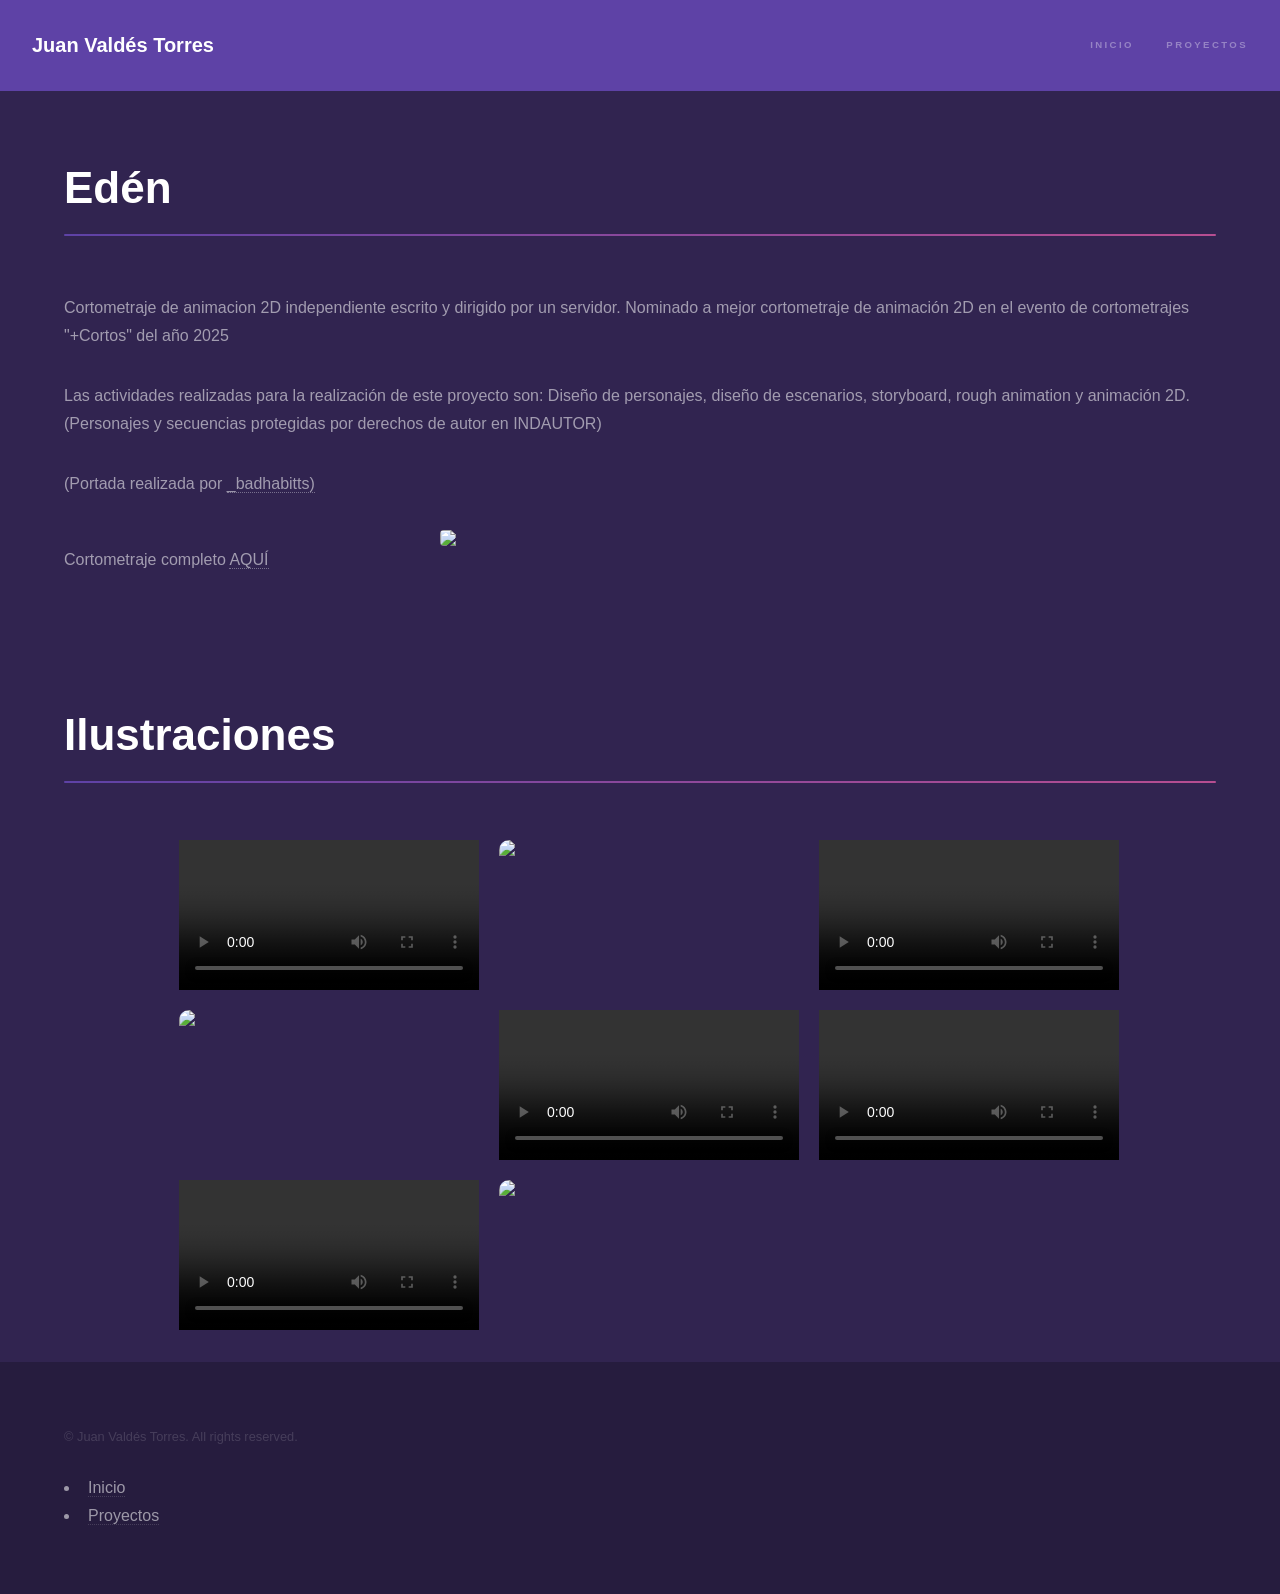
==== Eden.html @ f36b7241 "Add files via upload" ====
<!DOCTYPE HTML>
<!--
	Hyperspace by HTML5 UP
	html5up.net | @ajlkn
	Free for personal and commercial use under the CCA 3.0 license (html5up.net/license)
-->
<html>
	<head>
		<title>Juan Valdes Torres</title>
		<meta charset="utf-8" />
		<meta name="viewport" content="width=device-width, initial-scale=1, user-scalable=no" />
		<link rel="stylesheet" href="assets/css/main.css" />
		<noscript><link rel="stylesheet" href="assets/css/noscript.css" /></noscript>
	</head>

	<body class="is-preload">

		<!-- Header -->
			<header id="header">
				<a href="index.html" class="title">Juan Valdés Torres</a>
				<nav>
					<ul>
						<li><a href="index.html">Inicio</a></li>
						<li><a href="index.html#two">Proyectos</a></li>
					</ul>
				</nav>
			</header>

		<!-- Wrapper -->
			<div id="wrapper">

				<!-- Main -->
					<section id="main" class="wrapper">
						<div class="inner">
							<h1 class="major">Edén</h1>
							<p>Cortometraje de animacion 2D independiente escrito y dirigido por un servidor. Nominado a mejor cortometraje de animación 2D en el evento de cortometrajes "+Cortos" del año 2025</p>	
							<p>Las actividades realizadas para la realización de este proyecto son: Diseño de personajes, diseño de escenarios, storyboard, rough animation y animación 2D. (Personajes y secuencias protegidas por derechos de autor en INDAUTOR)</p>	
							<p>(Portada realizada por <a href="https://www.instagram.com/_badhabitts/" target="_blank">_badhabitts)</a></p>
							<div>
 		   						<img src="images/Poster_Eden.jpg" class="image center"  >
							</div>	
							
							<p>Cortometraje completo <a href="youtube.com" target="_blank">AQUÍ</a> </p>

						</div>
						<div class="inner">
							<h1 class="major">Ilustraciones</h1>
								<div class="galeria">

									<video controls width="300">
									<source src="images/Eden1/1.mp4" type="video/mp4">
									</video>

									<img src="images/Eden1/2.jpeg" onclick="abrir(this)">

									<video controls width="300">
									<source src="images/Eden1/Secuencia 15.mp4" type="video/mp4">
									</video>

									<img src="images/Eden1/1.png" onclick="abrir(this)">

									<video controls width="300">
									<source src="images/Eden1/Animatic 4.mp4" type="video/mp4">
									</video>

									<video controls width="300">
									<source src="images/Eden1/2.mp4" type="video/mp4">
									</video>

									<video controls width="300">
									<source src="images/Eden1/3.mp4" type="video/mp4">
									</video>

									<img src="images/Eden1/7.png" onclick="abrir(this)">


								</div>

								<div id="lightbox" class="lightbox">
									<span class="cerrar">&times;</span>
									<div class="contenedor-imagen">
										<img id="imagenGrande">
										<img src="images/logo_watermark.png"
											class="watermark">
									</div>
								</div>
						</div>
					</section>

			</div>

		<!-- Footer -->
			<footer id="footer" class="wrapper alt">
				<div class="inner">
					<ul class="menu">
						<li>&copy; Juan Valdés Torres. All rights reserved.</li>
					</ul>
					<nav>
						<ul>
							<li><a href="index.html">Inicio</a></li>
							<li><a href="index.html#two">Proyectos</a></li>
						</ul>
					</nav>
				</div>
			</footer>

		<!-- Scripts -->
		 	<script src="assets/js/galeria.js"></script>
			<script src="assets/js/jquery.min.js"></script>
			<script src="assets/js/jquery.scrollex.min.js"></script>
			<script src="assets/js/jquery.scrolly.min.js"></script>
			<script src="assets/js/browser.min.js"></script>
			<script src="assets/js/breakpoints.min.js"></script>
			<script src="assets/js/util.js"></script>
			<script src="assets/js/main.js"></script>

	</body>
</html>
---- assets/css/main.css ----
@import url(fontawesome-all.min.css);

/*
	Hyperspace by HTML5 UP
	html5up.net | @ajlkn
	Free for personal and commercial use under the CCA 3.0 license (html5up.net/license)
*/

html, body, div, span, applet, object,
iframe, h1, h2, h3, h4, h5, h6, p, blockquote,
pre, a, abbr, acronym, address, big, cite,
code, del, dfn, em, img, ins, kbd, q, s, samp,
small, strike, strong, sub, sup, tt, var, b,
u, i, center, dl, dt, dd, ol, ul, li, fieldset,
form, label, legend, table, caption, tbody,
tfoot, thead, tr, th, td, article, aside,
canvas, details, embed, figure, figcaption,
footer, header, hgroup, menu, nav, output, ruby,
section, summary, time, mark, audio, video {
	margin: 0;
	padding: 0;
	border: 0;
	font-size: 100%;
	font: inherit;
	vertical-align: baseline;}

article, aside, details, figcaption, figure,
footer, header, hgroup, menu, nav, section {
	display: block;}

body {
	line-height: 1;
}

ol, ul {
	list-style: none;
}

blockquote, q {
	quotes: none;
}

	blockquote:before, blockquote:after, q:before, q:after {
		content: '';
		content: none;
	}

table {
	border-collapse: collapse;
	border-spacing: 0;
}

body {
	-webkit-text-size-adjust: none;
}

mark {
	background-color: transparent;
	color: inherit;
}

input::-moz-focus-inner {
	border: 0;
	padding: 0;
}

input, select, textarea {
	-moz-appearance: none;
	-webkit-appearance: none;
	-ms-appearance: none;
	appearance: none;
}

/* Basic */

	@-ms-viewport {
		width: device-width;
	}

	body {
		-ms-overflow-style: scrollbar;
	}

	@media screen and (max-width: 480px) {

		html, body {
			min-width: 320px;
		}

	}

	html {
		box-sizing: border-box;
	}

	*, *:before, *:after {
		box-sizing: inherit;
	}

	body {
		background: #312450;
	}

		body.is-preload *, body.is-preload *:before, body.is-preload *:after {
			-moz-animation: none !important;
			-webkit-animation: none !important;
			-ms-animation: none !important;
			animation: none !important;
			-moz-transition: none !important;
			-webkit-transition: none !important;
			-ms-transition: none !important;
			transition: none !important;
		}

/* Type */

	body, input, select, textarea {
		color: rgba(255, 255, 255, 0.55);
		font-family: Arial, Helvetica, sans-serif;
		font-size: 16.5pt;
		font-weight: normal;
		line-height: 1.75;
	}

		@media screen and (max-width: 1680px) {

			body, input, select, textarea {
				font-size: 13pt;
			}

		}

		@media screen and (max-width: 1280px) {

			body, input, select, textarea {
				font-size: 12pt;
			}

		}

		@media screen and (max-width: 360px) {

			body, input, select, textarea {
				font-size: 11pt;
			}

		}

	a {
		-moz-transition: color 0.2s ease, border-bottom-color 0.2s ease;
		-webkit-transition: color 0.2s ease, border-bottom-color 0.2s ease;
		-ms-transition: color 0.2s ease, border-bottom-color 0.2s ease;
		transition: color 0.2s ease, border-bottom-color 0.2s ease;
		border-bottom: dotted 1px rgba(255, 255, 255, 0.35);
		color: inherit;
		text-decoration: none;
	}

		a:hover {
			border-bottom-color: transparent;
			color: #ffffff;
		}

	strong, b {
		color: #ffffff;
		font-weight: bold;
	}

	em, i {
		font-style: italic;
	}

	p {
		margin: 0 0 2em 0;
	}

	h1, h2, h3, h4, h5, h6 {
		color: #ffffff;
		font-weight: bold;
		line-height: 1.5;
		margin: 0 0 0.5em 0;
	}

		h1 a, h2 a, h3 a, h4 a, h5 a, h6 a {
			color: inherit;
			text-decoration: none;
		}

	h1 {
		font-size: 2.75em;
	}

		h1.major {
			margin: 0 0 1.3em 0;
			position: relative;
			padding-bottom: 0.35em;
		}

			h1.major:after {
				background-image: -moz-linear-gradient(to right, #5e42a6, #b74e91);
				background-image: -webkit-linear-gradient(to right, #5e42a6, #b74e91);
				background-image: -ms-linear-gradient(to right, #5e42a6, #b74e91);
				background-image: linear-gradient(to right, #5e42a6, #b74e91);
				-moz-transition: max-width 0.2s ease;
				-webkit-transition: max-width 0.2s ease;
				-ms-transition: max-width 0.2s ease;
				transition: max-width 0.2s ease;
				border-radius: 0.2em;
				bottom: 0;
				content: '';
				height: 0.05em;
				position: absolute;
				right: 0;
				width: 100%;
			}

	h2 {
		font-size: 1.75em;
	}

	h3 {
		font-size: 1.1em;
	}

	h4 {
		font-size: 1em;
	}

	h5 {
		font-size: 0.8em;
	}

	h6 {
		font-size: 0.6em;
	}

	@media screen and (max-width: 736px) {

		h1 {
			font-size: 2em;
		}

		h2 {
			font-size: 1.25em;
		}

		h3 {
			font-size: 1em;
		}

		h4 {
			font-size: 0.8em;
		}

		h5 {
			font-size: 0.6em;
		}

		h6 {
			font-size: 0.6em;
		}

	}

	sub {
		font-size: 0.8em;
		position: relative;
		top: 0.5em;
	}

	sup {
		font-size: 0.8em;
		position: relative;
		top: -0.5em;
	}

	blockquote {
		border-left: solid 4px rgba(255, 255, 255, 0.15);
		font-style: italic;
		margin: 0 0 2em 0;
		padding: 0.5em 0 0.5em 2em;
	}

	code {
		background: rgba(255, 255, 255, 0.05);
		border-radius: 0.25em;
		border: solid 1px rgba(255, 255, 255, 0.15);
		font-family: "Courier New", monospace;
		font-size: 0.9em;
		margin: 0 0.25em;
		padding: 0.25em 0.65em;
	}

	pre {
		-webkit-overflow-scrolling: touch;
		font-family: "Courier New", monospace;
		font-size: 0.9em;
		margin: 0 0 2em 0;
	}

		pre code {
			display: block;
			line-height: 1.75em;
			padding: 1em 1.5em;
			overflow-x: auto;
		}

	hr {
		border: 0;
		border-bottom: solid 1px rgba(255, 255, 255, 0.15);
		margin: 2em 0;
	}

		hr.major {
			margin: 3em 0;
		}

	.align-left {
		text-align: left;
	}

	.align-center {
		text-align: center;
	}

	.align-right {
		text-align: right;
	}

/* Row */

	.row {
		display: flex;
		flex-wrap: wrap;
		box-sizing: border-box;
		align-items: stretch;
	}

		.row > * {
			box-sizing: border-box;
		}

		.row.gtr-uniform > * > :last-child {
			margin-bottom: 0;
		}

		.row.aln-left {
			justify-content: flex-start;
		}

		.row.aln-center {
			justify-content: center;
		}

		.row.aln-right {
			justify-content: flex-end;
		}

		.row.aln-top {
			align-items: flex-start;
		}

		.row.aln-middle {
			align-items: center;
		}

		.row.aln-bottom {
			align-items: flex-end;
		}

		.row > .imp {
			order: -1;
		}

		.row > .col-1 {
			width: 8.33333%;
		}

		.row > .off-1 {
			margin-left: 8.33333%;
		}

		.row > .col-2 {
			width: 16.66667%;
		}

		.row > .off-2 {
			margin-left: 16.66667%;
		}

		.row > .col-3 {
			width: 25%;
		}

		.row > .off-3 {
			margin-left: 25%;
		}

		.row > .col-4 {
			width: 33.33333%;
		}

		.row > .off-4 {
			margin-left: 33.33333%;
		}

		.row > .col-5 {
			width: 41.66667%;
		}

		.row > .off-5 {
			margin-left: 41.66667%;
		}

		.row > .col-6 {
			width: 50%;
		}

		.row > .off-6 {
			margin-left: 50%;
		}

		.row > .col-7 {
			width: 58.33333%;
		}

		.row > .off-7 {
			margin-left: 58.33333%;
		}

		.row > .col-8 {
			width: 66.66667%;
		}

		.row > .off-8 {
			margin-left: 66.66667%;
		}

		.row > .col-9 {
			width: 75%;
		}

		.row > .off-9 {
			margin-left: 75%;
		}

		.row > .col-10 {
			width: 83.33333%;
		}

		.row > .off-10 {
			margin-left: 83.33333%;
		}

		.row > .col-11 {
			width: 91.66667%;
		}

		.row > .off-11 {
			margin-left: 91.66667%;
		}

		.row > .col-12 {
			width: 100%;
		}

		.row > .off-12 {
			margin-left: 100%;
		}

		.row.gtr-0 {
			margin-top: 0;
			margin-left: 0em;
		}

			.row.gtr-0 > * {
				padding: 0 0 0 0em;
			}

			.row.gtr-0.gtr-uniform {
				margin-top: 0em;
			}

				.row.gtr-0.gtr-uniform > * {
					padding-top: 0em;
				}

		.row.gtr-25 {
			margin-top: 0;
			margin-left: -0.375em;
		}

			.row.gtr-25 > * {
				padding: 0 0 0 0.375em;
			}

			.row.gtr-25.gtr-uniform {
				margin-top: -0.375em;
			}

				.row.gtr-25.gtr-uniform > * {
					padding-top: 0.375em;
				}

		.row.gtr-50 {
			margin-top: 0;
			margin-left: -0.75em;
		}

			.row.gtr-50 > * {
				padding: 0 0 0 0.75em;
			}

			.row.gtr-50.gtr-uniform {
				margin-top: -0.75em;
			}

				.row.gtr-50.gtr-uniform > * {
					padding-top: 0.75em;
				}

		.row {
			margin-top: 0;
			margin-left: -1.5em;
		}

			.row > * {
				padding: 0 0 0 1.5em;
			}

			.row.gtr-uniform {
				margin-top: -1.5em;
			}

				.row.gtr-uniform > * {
					padding-top: 1.5em;
				}

		.row.gtr-150 {
			margin-top: 0;
			margin-left: -2.25em;
		}

			.row.gtr-150 > * {
				padding: 0 0 0 2.25em;
			}

			.row.gtr-150.gtr-uniform {
				margin-top: -2.25em;
			}

				.row.gtr-150.gtr-uniform > * {
					padding-top: 2.25em;
				}

		.row.gtr-200 {
			margin-top: 0;
			margin-left: -3em;
		}

			.row.gtr-200 > * {
				padding: 0 0 0 3em;
			}

			.row.gtr-200.gtr-uniform {
				margin-top: -3em;
			}

				.row.gtr-200.gtr-uniform > * {
					padding-top: 3em;
				}

		@media screen and (max-width: 1680px) {

			.row {
				display: flex;
				flex-wrap: wrap;
				box-sizing: border-box;
				align-items: stretch;
			}

				.row > * {
					box-sizing: border-box;
				}

				.row.gtr-uniform > * > :last-child {
					margin-bottom: 0;
				}

				.row.aln-left {
					justify-content: flex-start;
				}

				.row.aln-center {
					justify-content: center;
				}

				.row.aln-right {
					justify-content: flex-end;
				}

				.row.aln-top {
					align-items: flex-start;
				}

				.row.aln-middle {
					align-items: center;
				}

				.row.aln-bottom {
					align-items: flex-end;
				}

				.row > .imp-xlarge {
					order: -1;
				}

				.row > .col-1-xlarge {
					width: 8.33333%;
				}

				.row > .off-1-xlarge {
					margin-left: 8.33333%;
				}

				.row > .col-2-xlarge {
					width: 16.66667%;
				}

				.row > .off-2-xlarge {
					margin-left: 16.66667%;
				}

				.row > .col-3-xlarge {
					width: 25%;
				}

				.row > .off-3-xlarge {
					margin-left: 25%;
				}

				.row > .col-4-xlarge {
					width: 33.33333%;
				}

				.row > .off-4-xlarge {
					margin-left: 33.33333%;
				}

				.row > .col-5-xlarge {
					width: 41.66667%;
				}

				.row > .off-5-xlarge {
					margin-left: 41.66667%;
				}

				.row > .col-6-xlarge {
					width: 50%;
				}

				.row > .off-6-xlarge {
					margin-left: 50%;
				}

				.row > .col-7-xlarge {
					width: 58.33333%;
				}

				.row > .off-7-xlarge {
					margin-left: 58.33333%;
				}

				.row > .col-8-xlarge {
					width: 66.66667%;
				}

				.row > .off-8-xlarge {
					margin-left: 66.66667%;
				}

				.row > .col-9-xlarge {
					width: 75%;
				}

				.row > .off-9-xlarge {
					margin-left: 75%;
				}

				.row > .col-10-xlarge {
					width: 83.33333%;
				}

				.row > .off-10-xlarge {
					margin-left: 83.33333%;
				}

				.row > .col-11-xlarge {
					width: 91.66667%;
				}

				.row > .off-11-xlarge {
					margin-left: 91.66667%;
				}

				.row > .col-12-xlarge {
					width: 100%;
				}

				.row > .off-12-xlarge {
					margin-left: 100%;
				}

				.row.gtr-0 {
					margin-top: 0;
					margin-left: 0em;
				}

					.row.gtr-0 > * {
						padding: 0 0 0 0em;
					}

					.row.gtr-0.gtr-uniform {
						margin-top: 0em;
					}

						.row.gtr-0.gtr-uniform > * {
							padding-top: 0em;
						}

				.row.gtr-25 {
					margin-top: 0;
					margin-left: -0.375em;
				}

					.row.gtr-25 > * {
						padding: 0 0 0 0.375em;
					}

					.row.gtr-25.gtr-uniform {
						margin-top: -0.375em;
					}

						.row.gtr-25.gtr-uniform > * {
							padding-top: 0.375em;
						}

				.row.gtr-50 {
					margin-top: 0;
					margin-left: -0.75em;
				}

					.row.gtr-50 > * {
						padding: 0 0 0 0.75em;
					}

					.row.gtr-50.gtr-uniform {
						margin-top: -0.75em;
					}

						.row.gtr-50.gtr-uniform > * {
							padding-top: 0.75em;
						}

				.row {
					margin-top: 0;
					margin-left: -1.5em;
				}

					.row > * {
						padding: 0 0 0 1.5em;
					}

					.row.gtr-uniform {
						margin-top: -1.5em;
					}

						.row.gtr-uniform > * {
							padding-top: 1.5em;
						}

				.row.gtr-150 {
					margin-top: 0;
					margin-left: -2.25em;
				}

					.row.gtr-150 > * {
						padding: 0 0 0 2.25em;
					}

					.row.gtr-150.gtr-uniform {
						margin-top: -2.25em;
					}

						.row.gtr-150.gtr-uniform > * {
							padding-top: 2.25em;
						}

				.row.gtr-200 {
					margin-top: 0;
					margin-left: -3em;
				}

					.row.gtr-200 > * {
						padding: 0 0 0 3em;
					}

					.row.gtr-200.gtr-uniform {
						margin-top: -3em;
					}

						.row.gtr-200.gtr-uniform > * {
							padding-top: 3em;
						}

		}

		@media screen and (max-width: 1280px) {

			.row {
				display: flex;
				flex-wrap: wrap;
				box-sizing: border-box;
				align-items: stretch;
			}

				.row > * {
					box-sizing: border-box;
				}

				.row.gtr-uniform > * > :last-child {
					margin-bottom: 0;
				}

				.row.aln-left {
					justify-content: flex-start;
				}

				.row.aln-center {
					justify-content: center;
				}

				.row.aln-right {
					justify-content: flex-end;
				}

				.row.aln-top {
					align-items: flex-start;
				}

				.row.aln-middle {
					align-items: center;
				}

				.row.aln-bottom {
					align-items: flex-end;
				}

				.row > .imp-large {
					order: -1;
				}

				.row > .col-1-large {
					width: 8.33333%;
				}

				.row > .off-1-large {
					margin-left: 8.33333%;
				}

				.row > .col-2-large {
					width: 16.66667%;
				}

				.row > .off-2-large {
					margin-left: 16.66667%;
				}

				.row > .col-3-large {
					width: 25%;
				}

				.row > .off-3-large {
					margin-left: 25%;
				}

				.row > .col-4-large {
					width: 33.33333%;
				}

				.row > .off-4-large {
					margin-left: 33.33333%;
				}

				.row > .col-5-large {
					width: 41.66667%;
				}

				.row > .off-5-large {
					margin-left: 41.66667%;
				}

				.row > .col-6-large {
					width: 50%;
				}

				.row > .off-6-large {
					margin-left: 50%;
				}

				.row > .col-7-large {
					width: 58.33333%;
				}

				.row > .off-7-large {
					margin-left: 58.33333%;
				}

				.row > .col-8-large {
					width: 66.66667%;
				}

				.row > .off-8-large {
					margin-left: 66.66667%;
				}

				.row > .col-9-large {
					width: 75%;
				}

				.row > .off-9-large {
					margin-left: 75%;
				}

				.row > .col-10-large {
					width: 83.33333%;
				}

				.row > .off-10-large {
					margin-left: 83.33333%;
				}

				.row > .col-11-large {
					width: 91.66667%;
				}

				.row > .off-11-large {
					margin-left: 91.66667%;
				}

				.row > .col-12-large {
					width: 100%;
				}

				.row > .off-12-large {
					margin-left: 100%;
				}

				.row.gtr-0 {
					margin-top: 0;
					margin-left: 0em;
				}

					.row.gtr-0 > * {
						padding: 0 0 0 0em;
					}

					.row.gtr-0.gtr-uniform {
						margin-top: 0em;
					}

						.row.gtr-0.gtr-uniform > * {
							padding-top: 0em;
						}

				.row.gtr-25 {
					margin-top: 0;
					margin-left: -0.375em;
				}

					.row.gtr-25 > * {
						padding: 0 0 0 0.375em;
					}

					.row.gtr-25.gtr-uniform {
						margin-top: -0.375em;
					}

						.row.gtr-25.gtr-uniform > * {
							padding-top: 0.375em;
						}

				.row.gtr-50 {
					margin-top: 0;
					margin-left: -0.75em;
				}

					.row.gtr-50 > * {
						padding: 0 0 0 0.75em;
					}

					.row.gtr-50.gtr-uniform {
						margin-top: -0.75em;
					}

						.row.gtr-50.gtr-uniform > * {
							padding-top: 0.75em;
						}

				.row {
					margin-top: 0;
					margin-left: -1.5em;
				}

					.row > * {
						padding: 0 0 0 1.5em;
					}

					.row.gtr-uniform {
						margin-top: -1.5em;
					}

						.row.gtr-uniform > * {
							padding-top: 1.5em;
						}

				.row.gtr-150 {
					margin-top: 0;
					margin-left: -2.25em;
				}

					.row.gtr-150 > * {
						padding: 0 0 0 2.25em;
					}

					.row.gtr-150.gtr-uniform {
						margin-top: -2.25em;
					}

						.row.gtr-150.gtr-uniform > * {
							padding-top: 2.25em;
						}

				.row.gtr-200 {
					margin-top: 0;
					margin-left: -3em;
				}

					.row.gtr-200 > * {
						padding: 0 0 0 3em;
					}

					.row.gtr-200.gtr-uniform {
						margin-top: -3em;
					}

						.row.gtr-200.gtr-uniform > * {
							padding-top: 3em;
						}

		}

		@media screen and (max-width: 980px) {

			.row {
				display: flex;
				flex-wrap: wrap;
				box-sizing: border-box;
				align-items: stretch;
			}

				.row > * {
					box-sizing: border-box;
				}

				.row.gtr-uniform > * > :last-child {
					margin-bottom: 0;
				}

				.row.aln-left {
					justify-content: flex-start;
				}

				.row.aln-center {
					justify-content: center;
				}

				.row.aln-right {
					justify-content: flex-end;
				}

				.row.aln-top {
					align-items: flex-start;
				}

				.row.aln-middle {
					align-items: center;
				}

				.row.aln-bottom {
					align-items: flex-end;
				}

				.row > .imp-medium {
					order: -1;
				}

				.row > .col-1-medium {
					width: 8.33333%;
				}

				.row > .off-1-medium {
					margin-left: 8.33333%;
				}

				.row > .col-2-medium {
					width: 16.66667%;
				}

				.row > .off-2-medium {
					margin-left: 16.66667%;
				}

				.row > .col-3-medium {
					width: 25%;
				}

				.row > .off-3-medium {
					margin-left: 25%;
				}

				.row > .col-4-medium {
					width: 33.33333%;
				}

				.row > .off-4-medium {
					margin-left: 33.33333%;
				}

				.row > .col-5-medium {
					width: 41.66667%;
				}

				.row > .off-5-medium {
					margin-left: 41.66667%;
				}

				.row > .col-6-medium {
					width: 50%;
				}

				.row > .off-6-medium {
					margin-left: 50%;
				}

				.row > .col-7-medium {
					width: 58.33333%;
				}

				.row > .off-7-medium {
					margin-left: 58.33333%;
				}

				.row > .col-8-medium {
					width: 66.66667%;
				}

				.row > .off-8-medium {
					margin-left: 66.66667%;
				}

				.row > .col-9-medium {
					width: 75%;
				}

				.row > .off-9-medium {
					margin-left: 75%;
				}

				.row > .col-10-medium {
					width: 83.33333%;
				}

				.row > .off-10-medium {
					margin-left: 83.33333%;
				}

				.row > .col-11-medium {
					width: 91.66667%;
				}

				.row > .off-11-medium {
					margin-left: 91.66667%;
				}

				.row > .col-12-medium {
					width: 100%;
				}

				.row > .off-12-medium {
					margin-left: 100%;
				}

				.row.gtr-0 {
					margin-top: 0;
					margin-left: 0em;
				}

					.row.gtr-0 > * {
						padding: 0 0 0 0em;
					}

					.row.gtr-0.gtr-uniform {
						margin-top: 0em;
					}

						.row.gtr-0.gtr-uniform > * {
							padding-top: 0em;
						}

				.row.gtr-25 {
					margin-top: 0;
					margin-left: -0.375em;
				}

					.row.gtr-25 > * {
						padding: 0 0 0 0.375em;
					}

					.row.gtr-25.gtr-uniform {
						margin-top: -0.375em;
					}

						.row.gtr-25.gtr-uniform > * {
							padding-top: 0.375em;
						}

				.row.gtr-50 {
					margin-top: 0;
					margin-left: -0.75em;
				}

					.row.gtr-50 > * {
						padding: 0 0 0 0.75em;
					}

					.row.gtr-50.gtr-uniform {
						margin-top: -0.75em;
					}

						.row.gtr-50.gtr-uniform > * {
							padding-top: 0.75em;
						}

				.row {
					margin-top: 0;
					margin-left: -1.5em;
				}

					.row > * {
						padding: 0 0 0 1.5em;
					}

					.row.gtr-uniform {
						margin-top: -1.5em;
					}

						.row.gtr-uniform > * {
							padding-top: 1.5em;
						}

				.row.gtr-150 {
					margin-top: 0;
					margin-left: -2.25em;
				}

					.row.gtr-150 > * {
						padding: 0 0 0 2.25em;
					}

					.row.gtr-150.gtr-uniform {
						margin-top: -2.25em;
					}

						.row.gtr-150.gtr-uniform > * {
							padding-top: 2.25em;
						}

				.row.gtr-200 {
					margin-top: 0;
					margin-left: -3em;
				}

					.row.gtr-200 > * {
						padding: 0 0 0 3em;
					}

					.row.gtr-200.gtr-uniform {
						margin-top: -3em;
					}

						.row.gtr-200.gtr-uniform > * {
							padding-top: 3em;
						}

		}

		@media screen and (max-width: 736px) {

			.row {
				display: flex;
				flex-wrap: wrap;
				box-sizing: border-box;
				align-items: stretch;
			}

				.row > * {
					box-sizing: border-box;
				}

				.row.gtr-uniform > * > :last-child {
					margin-bottom: 0;
				}

				.row.aln-left {
					justify-content: flex-start;
				}

				.row.aln-center {
					justify-content: center;
				}

				.row.aln-right {
					justify-content: flex-end;
				}

				.row.aln-top {
					align-items: flex-start;
				}

				.row.aln-middle {
					align-items: center;
				}

				.row.aln-bottom {
					align-items: flex-end;
				}

				.row > .imp-small {
					order: -1;
				}

				.row > .col-1-small {
					width: 8.33333%;
				}

				.row > .off-1-small {
					margin-left: 8.33333%;
				}

				.row > .col-2-small {
					width: 16.66667%;
				}

				.row > .off-2-small {
					margin-left: 16.66667%;
				}

				.row > .col-3-small {
					width: 25%;
				}

				.row > .off-3-small {
					margin-left: 25%;
				}

				.row > .col-4-small {
					width: 33.33333%;
				}

				.row > .off-4-small {
					margin-left: 33.33333%;
				}

				.row > .col-5-small {
					width: 41.66667%;
				}

				.row > .off-5-small {
					margin-left: 41.66667%;
				}

				.row > .col-6-small {
					width: 50%;
				}

				.row > .off-6-small {
					margin-left: 50%;
				}

				.row > .col-7-small {
					width: 58.33333%;
				}

				.row > .off-7-small {
					margin-left: 58.33333%;
				}

				.row > .col-8-small {
					width: 66.66667%;
				}

				.row > .off-8-small {
					margin-left: 66.66667%;
				}

				.row > .col-9-small {
					width: 75%;
				}

				.row > .off-9-small {
					margin-left: 75%;
				}

				.row > .col-10-small {
					width: 83.33333%;
				}

				.row > .off-10-small {
					margin-left: 83.33333%;
				}

				.row > .col-11-small {
					width: 91.66667%;
				}

				.row > .off-11-small {
					margin-left: 91.66667%;
				}

				.row > .col-12-small {
					width: 100%;
				}

				.row > .off-12-small {
					margin-left: 100%;
				}

				.row.gtr-0 {
					margin-top: 0;
					margin-left: 0em;
				}

					.row.gtr-0 > * {
						padding: 0 0 0 0em;
					}

					.row.gtr-0.gtr-uniform {
						margin-top: 0em;
					}

						.row.gtr-0.gtr-uniform > * {
							padding-top: 0em;
						}

				.row.gtr-25 {
					margin-top: 0;
					margin-left: -0.375em;
				}

					.row.gtr-25 > * {
						padding: 0 0 0 0.375em;
					}

					.row.gtr-25.gtr-uniform {
						margin-top: -0.375em;
					}

						.row.gtr-25.gtr-uniform > * {
							padding-top: 0.375em;
						}

				.row.gtr-50 {
					margin-top: 0;
					margin-left: -0.75em;
				}

					.row.gtr-50 > * {
						padding: 0 0 0 0.75em;
					}

					.row.gtr-50.gtr-uniform {
						margin-top: -0.75em;
					}

						.row.gtr-50.gtr-uniform > * {
							padding-top: 0.75em;
						}

				.row {
					margin-top: 0;
					margin-left: -1.5em;
				}

					.row > * {
						padding: 0 0 0 1.5em;
					}

					.row.gtr-uniform {
						margin-top: -1.5em;
					}

						.row.gtr-uniform > * {
							padding-top: 1.5em;
						}

				.row.gtr-150 {
					margin-top: 0;
					margin-left: -2.25em;
				}

					.row.gtr-150 > * {
						padding: 0 0 0 2.25em;
					}

					.row.gtr-150.gtr-uniform {
						margin-top: -2.25em;
					}

						.row.gtr-150.gtr-uniform > * {
							padding-top: 2.25em;
						}

				.row.gtr-200 {
					margin-top: 0;
					margin-left: -3em;
				}

					.row.gtr-200 > * {
						padding: 0 0 0 3em;
					}

					.row.gtr-200.gtr-uniform {
						margin-top: -3em;
					}

						.row.gtr-200.gtr-uniform > * {
							padding-top: 3em;
						}

		}

		@media screen and (max-width: 480px) {

			.row {
				display: flex;
				flex-wrap: wrap;
				box-sizing: border-box;
				align-items: stretch;
			}

				.row > * {
					box-sizing: border-box;
				}

				.row.gtr-uniform > * > :last-child {
					margin-bottom: 0;
				}

				.row.aln-left {
					justify-content: flex-start;
				}

				.row.aln-center {
					justify-content: center;
				}

				.row.aln-right {
					justify-content: flex-end;
				}

				.row.aln-top {
					align-items: flex-start;
				}

				.row.aln-middle {
					align-items: center;
				}

				.row.aln-bottom {
					align-items: flex-end;
				}

				.row > .imp-xsmall {
					order: -1;
				}

				.row > .col-1-xsmall {
					width: 8.33333%;
				}

				.row > .off-1-xsmall {
					margin-left: 8.33333%;
				}

				.row > .col-2-xsmall {
					width: 16.66667%;
				}

				.row > .off-2-xsmall {
					margin-left: 16.66667%;
				}

				.row > .col-3-xsmall {
					width: 25%;
				}

				.row > .off-3-xsmall {
					margin-left: 25%;
				}

				.row > .col-4-xsmall {
					width: 33.33333%;
				}

				.row > .off-4-xsmall {
					margin-left: 33.33333%;
				}

				.row > .col-5-xsmall {
					width: 41.66667%;
				}

				.row > .off-5-xsmall {
					margin-left: 41.66667%;
				}

				.row > .col-6-xsmall {
					width: 50%;
				}

				.row > .off-6-xsmall {
					margin-left: 50%;
				}

				.row > .col-7-xsmall {
					width: 58.33333%;
				}

				.row > .off-7-xsmall {
					margin-left: 58.33333%;
				}

				.row > .col-8-xsmall {
					width: 66.66667%;
				}

				.row > .off-8-xsmall {
					margin-left: 66.66667%;
				}

				.row > .col-9-xsmall {
					width: 75%;
				}

				.row > .off-9-xsmall {
					margin-left: 75%;
				}

				.row > .col-10-xsmall {
					width: 83.33333%;
				}

				.row > .off-10-xsmall {
					margin-left: 83.33333%;
				}

				.row > .col-11-xsmall {
					width: 91.66667%;
				}

				.row > .off-11-xsmall {
					margin-left: 91.66667%;
				}

				.row > .col-12-xsmall {
					width: 100%;
				}

				.row > .off-12-xsmall {
					margin-left: 100%;
				}

				.row.gtr-0 {
					margin-top: 0;
					margin-left: 0em;
				}

					.row.gtr-0 > * {
						padding: 0 0 0 0em;
					}

					.row.gtr-0.gtr-uniform {
						margin-top: 0em;
					}

						.row.gtr-0.gtr-uniform > * {
							padding-top: 0em;
						}

				.row.gtr-25 {
					margin-top: 0;
					margin-left: -0.375em;
				}

					.row.gtr-25 > * {
						padding: 0 0 0 0.375em;
					}

					.row.gtr-25.gtr-uniform {
						margin-top: -0.375em;
					}

						.row.gtr-25.gtr-uniform > * {
							padding-top: 0.375em;
						}

				.row.gtr-50 {
					margin-top: 0;
					margin-left: -0.75em;
				}

					.row.gtr-50 > * {
						padding: 0 0 0 0.75em;
					}

					.row.gtr-50.gtr-uniform {
						margin-top: -0.75em;
					}

						.row.gtr-50.gtr-uniform > * {
							padding-top: 0.75em;
						}

				.row {
					margin-top: 0;
					margin-left: -1.5em;
				}

					.row > * {
						padding: 0 0 0 1.5em;
					}

					.row.gtr-uniform {
						margin-top: -1.5em;
					}

						.row.gtr-uniform > * {
							padding-top: 1.5em;
						}

				.row.gtr-150 {
					margin-top: 0;
					margin-left: -2.25em;
				}

					.row.gtr-150 > * {
						padding: 0 0 0 2.25em;
					}

					.row.gtr-150.gtr-uniform {
						margin-top: -2.25em;
					}

						.row.gtr-150.gtr-uniform > * {
							padding-top: 2.25em;
						}

				.row.gtr-200 {
					margin-top: 0;
					margin-left: -3em;
				}

					.row.gtr-200 > * {
						padding: 0 0 0 3em;
					}

					.row.gtr-200.gtr-uniform {
						margin-top: -3em;
					}

						.row.gtr-200.gtr-uniform > * {
							padding-top: 3em;
						}

		}

/* Box */

	.box {
		border-radius: 0.25em;
		border: solid 1px rgba(255, 255, 255, 0.15);
		margin-bottom: 2em;
		padding: 1.5em;
	}

		.box > :last-child,
		.box > :last-child > :last-child,
		.box > :last-child > :last-child > :last-child {
			margin-bottom: 0;
		}

		.box.alt {
			border: 0;
			border-radius: 0;
			padding: 0;
		}

/* Button */

	input[type="submit"],
	input[type="reset"],
	input[type="button"],
	button,
	.button {
		-moz-appearance: none;
		-webkit-appearance: none;
		-ms-appearance: none;
		appearance: none;
		-moz-transition: border-color 0.2s ease;
		-webkit-transition: border-color 0.2s ease;
		-ms-transition: border-color 0.2s ease;
		transition: border-color 0.2s ease;
		background-color: transparent;
		border: solid 1px !important;
		border-color: rgba(255, 255, 255, 0.15) !important;
		border-radius: 3em;
		color: #ffffff !important;
		cursor: pointer;
		display: inline-block;
		font-size: 0.6em;
		font-weight: bold;
		height: calc(4.75em + 2px);
		letter-spacing: 0.25em;
		line-height: 4.75em;
		outline: 0;
		padding: 0 3.75em;
		position: relative;
		text-align: center;
		text-decoration: none;
		text-transform: uppercase;
		white-space: nowrap;
	}

		input[type="submit"]:after,
		input[type="reset"]:after,
		input[type="button"]:after,
		button:after,
		.button:after {
			-moz-transform: scale(0.25);
			-webkit-transform: scale(0.25);
			-ms-transform: scale(0.25);
			transform: scale(0.25);
			pointer-events: none;
			-moz-transition: opacity 0.2s ease, -moz-transform 0.2s ease;
			-webkit-transition: opacity 0.2s ease, -webkit-transform 0.2s ease;
			-ms-transition: opacity 0.2s ease, -ms-transform 0.2s ease;
			transition: opacity 0.2s ease, transform 0.2s ease;
			background: #ffffff;
			border-radius: 3em;
			content: '';
			height: 100%;
			left: 0;
			opacity: 0;
			position: absolute;
			top: 0;
			width: 100%;
		}

		input[type="submit"].icon:before,
		input[type="reset"].icon:before,
		input[type="button"].icon:before,
		button.icon:before,
		.button.icon:before {
			margin-right: 0.75em;
		}

		input[type="submit"].fit,
		input[type="reset"].fit,
		input[type="button"].fit,
		button.fit,
		.button.fit {
			width: 100%;
		}

		input[type="submit"].small,
		input[type="reset"].small,
		input[type="button"].small,
		button.small,
		.button.small {
			font-size: 0.4em;
		}

		input[type="submit"].large,
		input[type="reset"].large,
		input[type="button"].large,
		button.large,
		.button.large {
			font-size: 0.8em;
		}

		input[type="submit"].primary,
		input[type="reset"].primary,
		input[type="button"].primary,
		button.primary,
		.button.primary {
			background-color: #ffffff;
			color: #312450 !important;
		}

			input[type="submit"].primary:after,
			input[type="reset"].primary:after,
			input[type="button"].primary:after,
			button.primary:after,
			.button.primary:after {
				display: none;
			}

		input[type="submit"].disabled, input[type="submit"]:disabled,
		input[type="reset"].disabled,
		input[type="reset"]:disabled,
		input[type="button"].disabled,
		input[type="button"]:disabled,
		button.disabled,
		button:disabled,
		.button.disabled,
		.button:disabled {
			cursor: default;
			opacity: 0.5;
			pointer-events: none;
		}

		input[type="submit"]:hover,
		input[type="reset"]:hover,
		input[type="button"]:hover,
		button:hover,
		.button:hover {
			border-color: rgba(255, 255, 255, 0.55) !important;
		}

			input[type="submit"]:hover:after,
			input[type="reset"]:hover:after,
			input[type="button"]:hover:after,
			button:hover:after,
			.button:hover:after {
				opacity: 0.05;
				-moz-transform: scale(1);
				-webkit-transform: scale(1);
				-ms-transform: scale(1);
				transform: scale(1);
			}

			input[type="submit"]:hover:active,
			input[type="reset"]:hover:active,
			input[type="button"]:hover:active,
			button:hover:active,
			.button:hover:active {
				border-color: #ffffff !important;
			}

				input[type="submit"]:hover:active:after,
				input[type="reset"]:hover:active:after,
				input[type="button"]:hover:active:after,
				button:hover:active:after,
				.button:hover:active:after {
					opacity: 0.1;
				}

/* Features */

	.features {
		display: -moz-flex;
		display: -webkit-flex;
		display: -ms-flex;
		display: flex;
		-moz-flex-wrap: wrap;
		-webkit-flex-wrap: wrap;
		-ms-flex-wrap: wrap;
		flex-wrap: wrap;
		border-radius: 0.25em;
		border: solid 1px rgba(255, 255, 255, 0.15);
		background: rgba(255, 255, 255, 0.05);
		margin: 0 0 2em 0;
	}

		.features section {
			padding: 3.5em 3em 1em 7em ;
			width: 50%;
			border-top: solid 1px rgba(255, 255, 255, 0.15);
			position: relative;
		}

			.features section:nth-child(-n + 2) {
				border-top-width: 0;
			}

			.features section:nth-child(2n) {
				border-left: solid 1px rgba(255, 255, 255, 0.15);
			}

			.features section .icon {
				-moz-transition: opacity 0.5s ease, -moz-transform 0.5s ease;
				-webkit-transition: opacity 0.5s ease, -webkit-transform 0.5s ease;
				-ms-transition: opacity 0.5s ease, -ms-transform 0.5s ease;
				transition: opacity 0.5s ease, transform 0.5s ease;
				-moz-transition-delay: 1s;
				-webkit-transition-delay: 1s;
				-ms-transition-delay: 1s;
				transition-delay: 1s;
				-moz-transform: scale(1);
				-webkit-transform: scale(1);
				-ms-transform: scale(1);
				transform: scale(1);
				position: absolute;
				left: 3em;
				top: 3em;
				opacity: 1;
			}

			.features section:nth-child(1) .icon {
				-moz-transition-delay: 0.15s;
				-webkit-transition-delay: 0.15s;
				-ms-transition-delay: 0.15s;
				transition-delay: 0.15s;
			}

			.features section:nth-child(2) .icon {
				-moz-transition-delay: 0.3s;
				-webkit-transition-delay: 0.3s;
				-ms-transition-delay: 0.3s;
				transition-delay: 0.3s;
			}

			.features section:nth-child(3) .icon {
				-moz-transition-delay: 0.45s;
				-webkit-transition-delay: 0.45s;
				-ms-transition-delay: 0.45s;
				transition-delay: 0.45s;
			}

			.features section:nth-child(4) .icon {
				-moz-transition-delay: 0.6s;
				-webkit-transition-delay: 0.6s;
				-ms-transition-delay: 0.6s;
				transition-delay: 0.6s;
			}

			.features section:nth-child(5) .icon {
				-moz-transition-delay: 0.75s;
				-webkit-transition-delay: 0.75s;
				-ms-transition-delay: 0.75s;
				transition-delay: 0.75s;
			}

			.features section:nth-child(6) .icon {
				-moz-transition-delay: 0.9s;
				-webkit-transition-delay: 0.9s;
				-ms-transition-delay: 0.9s;
				transition-delay: 0.9s;
			}

			.features section:nth-child(7) .icon {
				-moz-transition-delay: 1.05s;
				-webkit-transition-delay: 1.05s;
				-ms-transition-delay: 1.05s;
				transition-delay: 1.05s;
			}

			.features section:nth-child(8) .icon {
				-moz-transition-delay: 1.2s;
				-webkit-transition-delay: 1.2s;
				-ms-transition-delay: 1.2s;
				transition-delay: 1.2s;
			}

			.features section:nth-child(9) .icon {
				-moz-transition-delay: 1.35s;
				-webkit-transition-delay: 1.35s;
				-ms-transition-delay: 1.35s;
				transition-delay: 1.35s;
			}

			.features section:nth-child(10) .icon {
				-moz-transition-delay: 1.5s;
				-webkit-transition-delay: 1.5s;
				-ms-transition-delay: 1.5s;
				transition-delay: 1.5s;
			}

			.features section:nth-child(11) .icon {
				-moz-transition-delay: 1.65s;
				-webkit-transition-delay: 1.65s;
				-ms-transition-delay: 1.65s;
				transition-delay: 1.65s;
			}

			.features section:nth-child(12) .icon {
				-moz-transition-delay: 1.8s;
				-webkit-transition-delay: 1.8s;
				-ms-transition-delay: 1.8s;
				transition-delay: 1.8s;
			}

			.features section:nth-child(13) .icon {
				-moz-transition-delay: 1.95s;
				-webkit-transition-delay: 1.95s;
				-ms-transition-delay: 1.95s;
				transition-delay: 1.95s;
			}

			.features section:nth-child(14) .icon {
				-moz-transition-delay: 2.1s;
				-webkit-transition-delay: 2.1s;
				-ms-transition-delay: 2.1s;
				transition-delay: 2.1s;
			}

			.features section:nth-child(15) .icon {
				-moz-transition-delay: 2.25s;
				-webkit-transition-delay: 2.25s;
				-ms-transition-delay: 2.25s;
				transition-delay: 2.25s;
			}

			.features section:nth-child(16) .icon {
				-moz-transition-delay: 2.4s;
				-webkit-transition-delay: 2.4s;
				-ms-transition-delay: 2.4s;
				transition-delay: 2.4s;
			}

			.features section:nth-child(17) .icon {
				-moz-transition-delay: 2.55s;
				-webkit-transition-delay: 2.55s;
				-ms-transition-delay: 2.55s;
				transition-delay: 2.55s;
			}

			.features section:nth-child(18) .icon {
				-moz-transition-delay: 2.7s;
				-webkit-transition-delay: 2.7s;
				-ms-transition-delay: 2.7s;
				transition-delay: 2.7s;
			}

			.features section:nth-child(19) .icon {
				-moz-transition-delay: 2.85s;
				-webkit-transition-delay: 2.85s;
				-ms-transition-delay: 2.85s;
				transition-delay: 2.85s;
			}

			.features section:nth-child(20) .icon {
				-moz-transition-delay: 3s;
				-webkit-transition-delay: 3s;
				-ms-transition-delay: 3s;
				transition-delay: 3s;
			}

		.features.inactive section .icon {
			-moz-transform: scale(0.5);
			-webkit-transform: scale(0.5);
			-ms-transform: scale(0.5);
			transform: scale(0.5);
			opacity: 0;
		}

		@media screen and (max-width: 980px) {

			.features {
				display: block;
			}

				.features section {
					border-top-width: 1px !important;
					border-left-width: 0 !important;
					width: 100%;
				}

					.features section:first-child {
						border-top-width: 0 !important;
					}

		}

		@media screen and (max-width: 736px) {

			.features section {
				padding: 2.5em 1.5em 0.1em 5.5em ;
			}

				.features section .icon {
					left: 1.5em;
					top: 2em;
				}

		}

		@media screen and (max-width: 480px) {

			.features section {
				padding: 2em 1.5em 0.1em 1.5em ;
			}

				.features section .icon {
					left: 0;
					position: relative;
					top: 0;
				}

		}

/* Form */

	form {
		margin: 0 0 2em 0;
	}

		form > :last-child {
			margin-bottom: 0;
		}

		form > .fields {
			display: -moz-flex;
			display: -webkit-flex;
			display: -ms-flex;
			display: flex;
			-moz-flex-wrap: wrap;
			-webkit-flex-wrap: wrap;
			-ms-flex-wrap: wrap;
			flex-wrap: wrap;
			width: calc(100% + 3em);
			margin: -1.5em 0 2em -1.5em;
		}

			form > .fields > .field {
				-moz-flex-grow: 0;
				-webkit-flex-grow: 0;
				-ms-flex-grow: 0;
				flex-grow: 0;
				-moz-flex-shrink: 0;
				-webkit-flex-shrink: 0;
				-ms-flex-shrink: 0;
				flex-shrink: 0;
				padding: 1.5em 0 0 1.5em;
				width: calc(100% - 1.5em);
			}

				form > .fields > .field.half {
					width: calc(50% - 0.75em);
				}

				form > .fields > .field.third {
					width: calc(100%/3 - 0.5em);
				}

				form > .fields > .field.quarter {
					width: calc(25% - 0.375em);
				}

		@media screen and (max-width: 480px) {

			form > .fields {
				width: calc(100% + 3em);
				margin: -1.5em 0 2em -1.5em;
			}

				form > .fields > .field {
					padding: 1.5em 0 0 1.5em;
					width: calc(100% - 1.5em);
				}

					form > .fields > .field.half {
						width: calc(100% - 1.5em);
					}

					form > .fields > .field.third {
						width: calc(100% - 1.5em);
					}

					form > .fields > .field.quarter {
						width: calc(100% - 1.5em);
					}

		}

	label {
		color: #ffffff;
		font-weight: bold;
		line-height: 1.5;
		margin: 0 0 0.7em 0;
		display: block;
		font-size: 1.1em;
	}

	input[type="text"],
	input[type="password"],
	input[type="email"],
	input[type="tel"],
	select,
	textarea {
		-moz-appearance: none;
		-webkit-appearance: none;
		-ms-appearance: none;
		appearance: none;
		background: rgba(255, 255, 255, 0.05);
		border-radius: 0.25em;
		border: none;
		border: solid 1px rgba(255, 255, 255, 0.15);
		color: inherit;
		display: block;
		outline: 0;
		padding: 0 1em;
		text-decoration: none;
		width: 100%;
	}

		input[type="text"]:invalid,
		input[type="password"]:invalid,
		input[type="email"]:invalid,
		input[type="tel"]:invalid,
		select:invalid,
		textarea:invalid {
			box-shadow: none;
		}

		input[type="text"]:focus,
		input[type="password"]:focus,
		input[type="email"]:focus,
		input[type="tel"]:focus,
		select:focus,
		textarea:focus {
			border-color: #ffffff;
			box-shadow: 0 0 0 1px #ffffff;
		}

	select {
		background-image: url("data:image/svg+xml;charset=utf8,%3Csvg xmlns='http://www.w3.org/2000/svg' width='40' height='40' preserveAspectRatio='none' viewBox='0 0 40 40'%3E%3Cpath d='M9.4,12.3l10.4,10.4l10.4-10.4c0.2-0.2,0.5-0.4,0.9-0.4c0.3,0,0.6,0.1,0.9,0.4l3.3,3.3c0.2,0.2,0.4,0.5,0.4,0.9 c0,0.4-0.1,0.6-0.4,0.9L20.7,31.9c-0.2,0.2-0.5,0.4-0.9,0.4c-0.3,0-0.6-0.1-0.9-0.4L4.3,17.3c-0.2-0.2-0.4-0.5-0.4-0.9 c0-0.4,0.1-0.6,0.4-0.9l3.3-3.3c0.2-0.2,0.5-0.4,0.9-0.4S9.1,12.1,9.4,12.3z' fill='rgba(255, 255, 255, 0.15)' /%3E%3C/svg%3E");
		background-size: 1.25rem;
		background-repeat: no-repeat;
		background-position: calc(100% - 1rem) center;
		height: 2.75em;
		padding-right: 2.75em;
		text-overflow: ellipsis;
	}

		select option {
			color: #ffffff;
			background: #312450;
		}

		select:focus::-ms-value {
			background-color: transparent;
		}

		select::-ms-expand {
			display: none;
		}

	input[type="text"],
	input[type="password"],
	input[type="email"],
	select {
		height: 2.75em;
	}

	textarea {
		padding: 0.75em 1em;
	}

		body.is-ie textarea {
			min-height: 10em;
		}

	input[type="checkbox"],
	input[type="radio"] {
		-moz-appearance: none;
		-webkit-appearance: none;
		-ms-appearance: none;
		appearance: none;
		display: block;
		float: left;
		margin-right: -2em;
		opacity: 0;
		width: 1em;
		z-index: -1;
	}

		input[type="checkbox"] + label,
		input[type="radio"] + label {
			text-decoration: none;
			color: rgba(255, 255, 255, 0.55);
			cursor: pointer;
			display: inline-block;
			font-size: 1em;
			font-weight: normal;
			padding-left: 2.4em;
			padding-right: 0.75em;
			position: relative;
		}

			input[type="checkbox"] + label:before,
			input[type="radio"] + label:before {
				-moz-osx-font-smoothing: grayscale;
				-webkit-font-smoothing: antialiased;
				display: inline-block;
				font-style: normal;
				font-variant: normal;
				text-rendering: auto;
				line-height: 1;
				text-transform: none !important;
				font-family: 'Font Awesome 5 Free';
				font-weight: 900;
			}

			input[type="checkbox"] + label:before,
			input[type="radio"] + label:before {
				background: rgba(255, 255, 255, 0.05);
				border-radius: 0.25em;
				border: solid 1px rgba(255, 255, 255, 0.15);
				content: '';
				display: inline-block;
				font-size: 0.8em;
				height: 2.0625em;
				left: 0;
				line-height: 2.0625em;
				position: absolute;
				text-align: center;
				top: 0;
				width: 2.0625em;
			}

		input[type="checkbox"]:checked + label:before,
		input[type="radio"]:checked + label:before {
			background: #ffffff;
			border-color: #ffffff;
			color: #b74e91;
			content: '\f00c';
		}

		input[type="checkbox"]:focus + label:before,
		input[type="radio"]:focus + label:before {
			border-color: #ffffff;
			box-shadow: 0 0 0 1px #ffffff;
		}

	input[type="checkbox"] + label:before {
		border-radius: 0.25em;
	}

	input[type="radio"] + label:before {
		border-radius: 100%;
	}

	::-webkit-input-placeholder {
		color: rgba(255, 255, 255, 0.35) !important;
		opacity: 1.0;
	}

	:-moz-placeholder {
		color: rgba(255, 255, 255, 0.35) !important;
		opacity: 1.0;
	}

	::-moz-placeholder {
		color: rgba(255, 255, 255, 0.35) !important;
		opacity: 1.0;
	}

	:-ms-input-placeholder {
		color: rgba(255, 255, 255, 0.35) !important;
		opacity: 1.0;
	}

/* Icon */

	.icon {
		text-decoration: none;
		border-bottom: none;
		position: relative;
	}

		.icon:before {
			-moz-osx-font-smoothing: grayscale;
			-webkit-font-smoothing: antialiased;
			display: inline-block;
			font-style: normal;
			font-variant: normal;
			text-rendering: auto;
			line-height: 1;
			text-transform: none !important;
			font-family: 'Font Awesome 5 Free';
			font-weight: 400;
		}

		.icon > .label {
			display: none;
		}

		.icon:before {
			line-height: inherit;
		}

		.icon.solid:before {
			font-weight: 900;
		}

		.icon.brands:before {
			font-family: 'Font Awesome 5 Brands';
		}

		.icon.major {
			width: 2.5em;
			height: 2.5em;
			display: block;
			background: #ffffff;
			border-radius: 100%;
			color: #312450;
			text-align: center;
			line-height: 2.5em;
			margin: 0 0 1.3em 0;
		}

			.icon.major:before {
				font-size: 1.25em;
			}

				.wrapper.style1 .icon.major:before {
					color: #5e42a6;
				}

				.wrapper.style1-alt .icon.major:before {
					color: #493382;
				}

				.wrapper.style2 .icon.major:before {
					color: #5052b5;
				}

				.wrapper.style2-alt .icon.major:before {
					color: #3e4094;
				}

				.wrapper.style3 .icon.major:before {
					color: #b74e91;
				}

				.wrapper.style3-alt .icon.major:before {
					color: #953d75;
				}

/* Image */

	.image {
		border-radius: 0.25em;
		border: 0;
		display: inline-block;
		position: relative;
	}

		.image img {
			border-radius: 0.25em;
			display: block;
		}

		.image.center{
    		width:400px;
    		display:block;
    		margin:0 auto;
		}

		.image.left, .image.right {
			max-width: 40%;
		}

			.image.left img, .image.right img {
				width: 100%;
			}

		.image.left {
			float: left;
			margin: 0 1.5em 1em 0;
			top: 0.25em;
		}

		.image.right {
			float: right;
			margin: 0 0 1em 1.5em;
			top: 0.25em;
		}

		.image.fit {
			display: block;
			margin: 0 0 2em 0;
			width: 100%;
		}

			.image.fit img {
				width: 100%;
			}

		.image.main {
			display: block;
			margin: 0 0 3em 0;
			width: 100%;
		}

			.image.main img {
				width: 100%;
			}

	.galeria{
		display: grid;
		grid-template-columns: repeat(3, 1fr);
		gap: 20px;
		width: 80%;
		margin: 0 auto;
	}

	.galeria img{
		width: 100%;
		border-radius: 10px;
	}

	.lightbox{
		display:none;
		position:fixed;
		top:0;
		left:0;
		width:100%;
		height:100%;
		background:rgba(0,0,0,.9);

		justify-content:center;
		align-items:center;
	}

	.lightbox img{
		max-width:90%;
		max-height:90%;
	}

	.cerrar{
		position:absolute;
		top:20px;
		right:40px;
		color:white;
		font-size:50px;
		cursor:pointer;
	}

	.contenedor-imagen{
		position:relative;
		display:inline-block;
	}

	#imagenGrande{
		max-width:90vw;
		max-height:90vh;
	}

	.watermark{

		position:absolute;

		top:50%;
		left:50%;

		transform:translate(-50%, -50%);

		width:75%;

		opacity:0.15;

		pointer-events:none;

		user-select:none;
	}

/* List */

	ol {
		list-style: decimal;
		margin: 0 0 2em 0;
		padding-left: 1.25em;
	}

		ol li {
			padding-left: 0.25em;
		}

	ul {
		list-style: disc;
		margin: 0 0 2em 0;
		padding-left: 1em;
	}

		ul li {
			padding-left: 0.5em;
		}

		ul.alt {
			list-style: none;
			padding-left: 0;
		}

			ul.alt li {
				border-top: solid 1px rgba(255, 255, 255, 0.15);
				padding: 0.5em 0;
			}

				ul.alt li:first-child {
					border-top: 0;
					padding-top: 0;
				}

	dl {
		margin: 0 0 2em 0;
	}

		dl dt {
			display: block;
			font-weight: bold;
			margin: 0 0 1em 0;
		}

		dl dd {
			margin-left: 2em;
		}

/* Actions */

	ul.actions {
		display: -moz-flex;
		display: -webkit-flex;
		display: -ms-flex;
		display: flex;
		cursor: default;
		list-style: none;
		margin-left: -1em;
		padding-left: 0;
	}

		ul.actions li {
			padding: 0 0 0 1em;
			vertical-align: middle;
		}

		ul.actions.special {
			-moz-justify-content: center;
			-webkit-justify-content: center;
			-ms-justify-content: center;
			justify-content: center;
			width: 100%;
			margin-left: 0;
		}

			ul.actions.special li:first-child {
				padding-left: 0;
			}

		ul.actions.stacked {
			-moz-flex-direction: column;
			-webkit-flex-direction: column;
			-ms-flex-direction: column;
			flex-direction: column;
			margin-left: 0;
		}

			ul.actions.stacked li {
				padding: 1.3em 0 0 0;
			}

				ul.actions.stacked li:first-child {
					padding-top: 0;
				}

		ul.actions.fit {
			width: calc(100% + 1em);
		}

			ul.actions.fit li {
				-moz-flex-grow: 1;
				-webkit-flex-grow: 1;
				-ms-flex-grow: 1;
				flex-grow: 1;
				-moz-flex-shrink: 1;
				-webkit-flex-shrink: 1;
				-ms-flex-shrink: 1;
				flex-shrink: 1;
				width: 100%;
			}

				ul.actions.fit li > * {
					width: 100%;
				}

			ul.actions.fit.stacked {
				width: 100%;
			}

		@media screen and (max-width: 480px) {

			ul.actions:not(.fixed) {
				-moz-flex-direction: column;
				-webkit-flex-direction: column;
				-ms-flex-direction: column;
				flex-direction: column;
				margin-left: 0;
				width: 100% !important;
			}

				ul.actions:not(.fixed) li {
					-moz-flex-grow: 1;
					-webkit-flex-grow: 1;
					-ms-flex-grow: 1;
					flex-grow: 1;
					-moz-flex-shrink: 1;
					-webkit-flex-shrink: 1;
					-ms-flex-shrink: 1;
					flex-shrink: 1;
					padding: 1em 0 0 0;
					text-align: center;
					width: 100%;
				}

					ul.actions:not(.fixed) li > * {
						width: 100%;
					}

					ul.actions:not(.fixed) li:first-child {
						padding-top: 0;
					}

					ul.actions:not(.fixed) li input[type="submit"],
					ul.actions:not(.fixed) li input[type="reset"],
					ul.actions:not(.fixed) li input[type="button"],
					ul.actions:not(.fixed) li button,
					ul.actions:not(.fixed) li .button {
						width: 100%;
					}

						ul.actions:not(.fixed) li input[type="submit"].icon:before,
						ul.actions:not(.fixed) li input[type="reset"].icon:before,
						ul.actions:not(.fixed) li input[type="button"].icon:before,
						ul.actions:not(.fixed) li button.icon:before,
						ul.actions:not(.fixed) li .button.icon:before {
							margin-left: -0.5rem;
						}

		}

/* Contact */

	ul.contact {
		list-style: none;
		padding: 0;
	}

		ul.contact > li {
			padding: 0;
			margin: 1.5em 0 0 0;
		}

			ul.contact > li:first-child {
				margin-top: 0;
			}

/* Icons */

	ul.icons {
		cursor: default;
		list-style: none;
		padding-left: 0;
	}

		ul.icons li {
			display: inline-block;
			padding: 0 0.75em 0 0;
		}

			ul.icons li:last-child {
				padding-right: 0;
			}

			ul.icons li > a, ul.icons li > span {
				border: 0;
			}

				ul.icons li > a .label, ul.icons li > span .label {
					display: none;
				}

/* Menu */

	ul.menu {
		list-style: none;
		padding: 0;
	}

		ul.menu > li {
			border-left: solid 1px rgba(255, 255, 255, 0.15);
			display: inline-block;
			line-height: 1;
			margin-left: 1.5em;
			padding: 0 0 0 1.5em;
		}

			ul.menu > li:first-child {
				border-left: 0;
				margin: 0;
				padding-left: 0;
			}

		@media screen and (max-width: 480px) {

			ul.menu > li {
				border-left: 0;
				display: block;
				line-height: inherit;
				margin: 0.5em 0 0 0;
				padding-left: 0;
			}

		}

/* Section/Article */

	section.special, article.special {
		text-align: center;
	}

	header p {
		color: rgba(255, 255, 255, 0.35);
		position: relative;
		margin: 0 0 1.5em 0;
	}

	header h2 + p {
		font-size: 1.25em;
		margin-top: -1em;
		line-height: 1.5em;
	}

	header h3 + p {
		font-size: 1.1em;
		margin-top: -0.8em;
		line-height: 1.5em;
	}

	header h4 + p,
	header h5 + p,
	header h6 + p {
		font-size: 0.9em;
		margin-top: -0.6em;
		line-height: 1.5em;
	}

/* Split */

	.split {
		display: -moz-flex;
		display: -webkit-flex;
		display: -ms-flex;
		display: flex;
	}

		.split > * {
			width: calc(50% - 2.5em);
		}

		.split > :nth-child(2n - 1) {
			padding-right: 2.5em;
			border-right: solid 1px rgba(255, 255, 255, 0.15);
		}

		.split > :nth-child(2n) {
			padding-left: 2.5em;
		}

		.split.style1 > :nth-child(2n - 1) {
			width: calc(66.66666% - 2.5em);
		}

		.split.style1 > :nth-child(2n) {
			width: calc(33.33333% - 2.5em);
		}

		@media screen and (max-width: 1680px) {

			.split > * {
				width: calc(50% - 2em);
			}

			.split > :nth-child(2n - 1) {
				padding-right: 2em;
			}

			.split > :nth-child(2n) {
				padding-left: 2em;
			}

			.split.style1 > :nth-child(2n - 1) {
				width: calc(66.66666% - 2em);
			}

			.split.style1 > :nth-child(2n) {
				width: calc(33.33333% - 2em);
			}

		}

		@media screen and (max-width: 980px) {

			.split {
				display: block;
			}

				.split > * {
					border-top: solid 1px rgba(255, 255, 255, 0.15);
					margin: 4em 0 0 0;
					padding: 4em 0 0 0;
					width: 100% !important;
				}

				.split > :nth-child(2n - 1) {
					border-right: 0;
					padding-right: 0;
				}

				.split > :nth-child(2n) {
					padding-left: 0;
				}

				.split > :first-child {
					border-top: 0;
					margin-top: 0;
					padding-top: 0;
				}

		}

		@media screen and (max-width: 736px) {

			.split > * {
				margin: 3em 0 0 0;
				padding: 3em 0 0 0;
			}

		}

/* Spotlights */

	.spotlights > section {
		display: -moz-flex;
		display: -webkit-flex;
		display: -ms-flex;
		display: flex;
		-moz-flex-direction: row;
		-webkit-flex-direction: row;
		-ms-flex-direction: row;
		flex-direction: row;
		min-height: 22.5em;
	}

		body.is-ie .spotlights > section {
			min-height: 0;
		}

		.spotlights > section > .image {
			background-position: center center;
			background-size: cover;
			border-radius: 0;
			display: block;
			position: relative;
			width: 25em;
		}

			.spotlights > section > .image img {
				border-radius: 0;
				display: block;
			}

			.spotlights > section > .image:before {
				-moz-transition: opacity 1s ease;
				-webkit-transition: opacity 1s ease;
				-ms-transition: opacity 1s ease;
				transition: opacity 1s ease;
				background: rgba(49, 36, 80, 0.9);
				content: '';
				display: block;
				height: 100%;
				left: 0;
				opacity: 0;
				position: absolute;
				top: 0;
				width: 100%;
			}

		.spotlights > section > .content {
			padding: 4em 5em 2em 5em ;
			display: -moz-flex;
			display: -webkit-flex;
			display: -ms-flex;
			display: flex;
			-moz-flex-direction: column;
			-webkit-flex-direction: column;
			-ms-flex-direction: column;
			flex-direction: column;
			-moz-justify-content: center;
			-webkit-justify-content: center;
			-ms-justify-content: center;
			justify-content: center;
			width: 50em;
			-ms-flex: 1;
		}

			.spotlights > section > .content > .inner {
				-moz-transform: translateX(0) translateY(0);
				-webkit-transform: translateX(0) translateY(0);
				-ms-transform: translateX(0) translateY(0);
				transform: translateX(0) translateY(0);
				-moz-transition: opacity 1s ease, -moz-transform 1s ease;
				-webkit-transition: opacity 1s ease, -webkit-transform 1s ease;
				-ms-transition: opacity 1s ease, -ms-transform 1s ease;
				transition: opacity 1s ease, transform 1s ease;
				opacity: 1;
			}

		.spotlights > section:nth-child(2) {
			background-color: rgba(0, 0, 0, 0.05);
		}

		.spotlights > section:nth-child(3) {
			background-color: rgba(0, 0, 0, 0.1);
		}

		.spotlights > section.inactive > .image:before,
		body.is-preload .spotlights > section > .image:before {
			opacity: 1;
		}

		.spotlights > section.inactive > .content > .inner,
		body.is-preload .spotlights > section > .content > .inner {
			-moz-transform: translateX(-1em);
			-webkit-transform: translateX(-1em);
			-ms-transform: translateX(-1em);
			transform: translateX(-1em);
			opacity: 0;
		}

		@media screen and (max-width: 1680px) {

			.spotlights > section > .content {
				padding: 4em 4em 2em 4em ;
			}

		}

		@media screen and (max-width: 980px) {

			.spotlights > section {
				display: block;
			}

				.spotlights > section > .image {
					width: 100%;
					height: 50vh;
				}

				.spotlights > section > .content {
					width: 100%;
				}

				.spotlights > section.inactive > .content > .inner,
				body.is-preload .spotlights > section > .content > .inner {
					-moz-transform: translateY(1em);
					-webkit-transform: translateY(1em);
					-ms-transform: translateY(1em);
					transform: translateY(1em);
				}

		}

		@media screen and (max-width: 736px) {

			.spotlights > section > .image {
				height: 50vh;
				min-height: 15em;
			}

			.spotlights > section > .content {
				padding: 3em 2em 1em 2em ;
			}

		}

/* Table */

	.table-wrapper {
		-webkit-overflow-scrolling: touch;
		overflow-x: auto;
	}

	table {
		margin: 0 0 2em 0;
		width: 100%;
	}

		table tbody tr {
			border: solid 1px rgba(255, 255, 255, 0.15);
			border-left: 0;
			border-right: 0;
		}

			table tbody tr:nth-child(2n + 1) {
				background-color: rgba(255, 255, 255, 0.05);
			}

		table td {
			padding: 0.75em 0.75em;
		}

		table th {
			color: #ffffff;
			font-size: 1em;
			font-weight: bold;
			padding: 0 0.75em 0.75em 0.75em;
			text-align: left;
		}

		table thead {
			border-bottom: solid 2px rgba(255, 255, 255, 0.15);
		}

		table tfoot {
			border-top: solid 2px rgba(255, 255, 255, 0.15);
		}

		table.alt {
			border-collapse: separate;
		}

			table.alt tbody tr td {
				border: solid 1px rgba(255, 255, 255, 0.15);
				border-left-width: 0;
				border-top-width: 0;
			}

				table.alt tbody tr td:first-child {
					border-left-width: 1px;
				}

			table.alt tbody tr:first-child td {
				border-top-width: 1px;
			}

			table.alt thead {
				border-bottom: 0;
			}

			table.alt tfoot {
				border-top: 0;
			}

/* Wrapper */

	.wrapper {
		position: relative;
	}

		.wrapper > .inner {
			padding: 5em 5em 3em 5em ;
			max-width: 100%;
			width: 75em;
		}

			@media screen and (max-width: 1680px) {

				.wrapper > .inner {
					padding: 4em 4em 2em 4em ;
				}

			}

			@media screen and (max-width: 1280px) {

				.wrapper > .inner {
					width: 100%;
				}

			}

			@media screen and (max-width: 736px) {

				.wrapper > .inner {
					padding: 3em 2em 1em 2em ;
				}

			}

		.wrapper.alt {
			background-color: #261c3e;
		}

		.wrapper.style1 {
			background-color: #5e42a6;
		}

		.wrapper.style1-alt {
			background-color: #493382;
		}

		.wrapper.style2 {
			background-color: #5052b5;
		}

		.wrapper.style2-alt {
			background-color: #3e4094;
		}

		.wrapper.style3 {
			background-color: #b74e91;
		}

		.wrapper.style3-alt {
			background-color: #953d75;
		}

		.wrapper.fullscreen {
			display: -moz-flex;
			display: -webkit-flex;
			display: -ms-flex;
			display: flex;
			-moz-flex-direction: column;
			-webkit-flex-direction: column;
			-ms-flex-direction: column;
			flex-direction: column;
			-moz-justify-content: center;
			-webkit-justify-content: center;
			-ms-justify-content: center;
			justify-content: center;
			min-height: 100vh;
		}

			body.is-ie .wrapper.fullscreen {
				height: 100vh;
			}

			@media screen and (max-width: 1280px) {

				.wrapper.fullscreen {
					min-height: calc(100vh - 2.5em);
				}

					body.is-ie .wrapper.fullscreen {
						height: calc(100vh - 2.5em);
					}

			}

			@media screen and (max-width: 736px) {

				.wrapper.fullscreen {
					padding: 2em 0;
					min-height: 0;
				}

					body.is-ie .wrapper.fullscreen {
						height: auto;
					}

			}

		.wrapper.fade-up > .inner {
			-moz-transform: translateY(0);
			-webkit-transform: translateY(0);
			-ms-transform: translateY(0);
			transform: translateY(0);
			-moz-transition: opacity 1s ease, -moz-transform 1s ease;
			-webkit-transition: opacity 1s ease, -webkit-transform 1s ease;
			-ms-transition: opacity 1s ease, -ms-transform 1s ease;
			transition: opacity 1s ease, transform 1s ease;
			opacity: 1.0;
		}

		.wrapper.fade-up.inactive > .inner,
		body.is-preload .wrapper.fade-up > .inner {
			opacity: 0;
			-moz-transform: translateY(1em);
			-webkit-transform: translateY(1em);
			-ms-transform: translateY(1em);
			transform: translateY(1em);
		}

		.wrapper.fade-down > .inner {
			-moz-transform: translateY(0);
			-webkit-transform: translateY(0);
			-ms-transform: translateY(0);
			transform: translateY(0);
			-moz-transition: opacity 1s ease, -moz-transform 1s ease;
			-webkit-transition: opacity 1s ease, -webkit-transform 1s ease;
			-ms-transition: opacity 1s ease, -ms-transform 1s ease;
			transition: opacity 1s ease, transform 1s ease;
			opacity: 1.0;
		}

		.wrapper.fade-down.inactive > .inner,
		body.is-preload .wrapper.fade-down > .inner {
			opacity: 0;
			-moz-transform: translateY(-1em);
			-webkit-transform: translateY(-1em);
			-ms-transform: translateY(-1em);
			transform: translateY(-1em);
		}

		.wrapper.fade > .inner {
			-moz-transition: opacity 1s ease;
			-webkit-transition: opacity 1s ease;
			-ms-transition: opacity 1s ease;
			transition: opacity 1s ease;
			opacity: 1.0;
		}

		.wrapper.fade.inactive > .inner,
		body.is-preload .wrapper.fade > .inner {
			opacity: 0;
		}

/* Header */

	#header {
		display: -moz-flex;
		display: -webkit-flex;
		display: -ms-flex;
		display: flex;
		background-color: #5e42a6;
		cursor: default;
		padding: 1.75em 2em;
	}

		#header > .title {
			border: 0;
			color: #ffffff;
			display: block;
			font-size: 1.25em;
			font-weight: bold;
		}

		#header > nav {
			-moz-flex: 1;
			-webkit-flex: 1;
			-ms-flex: 1;
			flex: 1;
			text-align: right;
		}

			#header > nav > ul {
				margin: 0;
				padding: 0;
			}

				#header > nav > ul > li {
					display: inline-block;
					margin-left: 1.75em;
					padding: 0;
					vertical-align: middle;
				}

					#header > nav > ul > li:first-child {
						margin-left: 0;
					}

					#header > nav > ul > li a {
						border: 0;
						color: rgba(255, 255, 255, 0.35);
						display: inline-block;
						font-size: 0.6em;
						font-weight: bold;
						letter-spacing: 0.25em;
						text-transform: uppercase;
					}

						#header > nav > ul > li a:hover {
							color: rgba(255, 255, 255, 0.55);
						}

						#header > nav > ul > li a.active {
							color: #ffffff;
						}

		@media screen and (max-width: 736px) {

			#header {
				padding: 1em 2em;
			}

		}

		@media screen and (max-width: 480px) {

			#header {
				display: block;
				padding: 0 2em;
				text-align: left;
			}

				#header .title {
					font-size: 1.25em;
					padding: 1em 0;
				}

				#header > nav {
					border-top: solid 1px rgba(255, 255, 255, 0.15);
					text-align: inherit;
				}

					#header > nav > ul > li {
						margin-left: 1.5em;
					}

						#header > nav > ul > li a {
							height: 6em;
							line-height: 6em;
						}

		}

/* Wrapper (main) */

	#sidebar + #wrapper {
		margin-left: 18em;
	}

		@media screen and (max-width: 1280px) {

			#sidebar + #wrapper {
				margin-left: 0;
				padding-top: 3.5em;
			}

		}

		@media screen and (max-width: 736px) {

			#sidebar + #wrapper {
				padding-top: 0;
			}

		}

	#header + #wrapper > .wrapper > .inner {
		margin: 0 auto;
	}

/* Footer */

	#sidebar + #wrapper + #footer {
		margin-left: 18em;
	}

		@media screen and (max-width: 1280px) {

			#sidebar + #wrapper + #footer {
				margin-left: 0;
			}

		}

	#footer > .inner a {
		border-bottom-color: rgba(255, 255, 255, 0.15);
	}

		#footer > .inner a:hover {
			border-bottom-color: transparent;
		}

	#footer > .inner .menu {
		font-size: 0.8em;
		color: rgba(255, 255, 255, 0.15);
	}

	#header + #wrapper + #footer > .inner {
		margin: 0 auto;
	}

/* Sidebar */

	#sidebar {
		padding: 2.5em 2.5em 0.5em 2.5em ;
		background: #312450;
		cursor: default;
		height: 100vh;
		left: 0;
		overflow-x: hidden;
		overflow-y: auto;
		position: fixed;
		text-align: right;
		top: 0;
		width: 18em;
		z-index: 10000;
	}

		#sidebar > .inner {
			display: -moz-flex;
			display: -webkit-flex;
			display: -ms-flex;
			display: flex;
			-moz-flex-direction: column;
			-webkit-flex-direction: column;
			-ms-flex-direction: column;
			flex-direction: column;
			-moz-justify-content: center;
			-webkit-justify-content: center;
			-ms-justify-content: center;
			justify-content: center;
			-moz-transform: translateY(0);
			-webkit-transform: translateY(0);
			-ms-transform: translateY(0);
			transform: translateY(0);
			-moz-transition: opacity 1s ease;
			-webkit-transition: opacity 1s ease;
			-ms-transition: opacity 1s ease;
			transition: opacity 1s ease;
			min-height: 100%;
			opacity: 1;
			width: 100%;
		}

			body.is-ie #sidebar > .inner {
				height: 100%;
			}

		#sidebar nav > ul {
			list-style: none;
			padding: 0;
		}

			#sidebar nav > ul > li {
				-moz-transform: translateY(0);
				-webkit-transform: translateY(0);
				-ms-transform: translateY(0);
				transform: translateY(0);
				-moz-transition: opacity 0.15s ease, -moz-transform 0.75s ease;
				-webkit-transition: opacity 0.15s ease, -webkit-transform 0.75s ease;
				-ms-transition: opacity 0.15s ease, -ms-transform 0.75s ease;
				transition: opacity 0.15s ease, transform 0.75s ease;
				margin: 1.5em 0 0 0;
				opacity: 1;
				padding: 0;
				position: relative;
			}

				#sidebar nav > ul > li:first-child {
					margin: 0;
				}

				#sidebar nav > ul > li:nth-child(1) {
					-moz-transition-delay: 0.45s;
					-webkit-transition-delay: 0.45s;
					-ms-transition-delay: 0.45s;
					transition-delay: 0.45s;
				}

				#sidebar nav > ul > li:nth-child(2) {
					-moz-transition-delay: 0.65s;
					-webkit-transition-delay: 0.65s;
					-ms-transition-delay: 0.65s;
					transition-delay: 0.65s;
				}

				#sidebar nav > ul > li:nth-child(3) {
					-moz-transition-delay: 0.85s;
					-webkit-transition-delay: 0.85s;
					-ms-transition-delay: 0.85s;
					transition-delay: 0.85s;
				}

				#sidebar nav > ul > li:nth-child(4) {
					-moz-transition-delay: 1.05s;
					-webkit-transition-delay: 1.05s;
					-ms-transition-delay: 1.05s;
					transition-delay: 1.05s;
				}

				#sidebar nav > ul > li:nth-child(5) {
					-moz-transition-delay: 1.25s;
					-webkit-transition-delay: 1.25s;
					-ms-transition-delay: 1.25s;
					transition-delay: 1.25s;
				}

				#sidebar nav > ul > li:nth-child(6) {
					-moz-transition-delay: 1.45s;
					-webkit-transition-delay: 1.45s;
					-ms-transition-delay: 1.45s;
					transition-delay: 1.45s;
				}

				#sidebar nav > ul > li:nth-child(7) {
					-moz-transition-delay: 1.65s;
					-webkit-transition-delay: 1.65s;
					-ms-transition-delay: 1.65s;
					transition-delay: 1.65s;
				}

				#sidebar nav > ul > li:nth-child(8) {
					-moz-transition-delay: 1.85s;
					-webkit-transition-delay: 1.85s;
					-ms-transition-delay: 1.85s;
					transition-delay: 1.85s;
				}

				#sidebar nav > ul > li:nth-child(9) {
					-moz-transition-delay: 2.05s;
					-webkit-transition-delay: 2.05s;
					-ms-transition-delay: 2.05s;
					transition-delay: 2.05s;
				}

				#sidebar nav > ul > li:nth-child(10) {
					-moz-transition-delay: 2.25s;
					-webkit-transition-delay: 2.25s;
					-ms-transition-delay: 2.25s;
					transition-delay: 2.25s;
				}

				#sidebar nav > ul > li:nth-child(11) {
					-moz-transition-delay: 2.45s;
					-webkit-transition-delay: 2.45s;
					-ms-transition-delay: 2.45s;
					transition-delay: 2.45s;
				}

				#sidebar nav > ul > li:nth-child(12) {
					-moz-transition-delay: 2.65s;
					-webkit-transition-delay: 2.65s;
					-ms-transition-delay: 2.65s;
					transition-delay: 2.65s;
				}

				#sidebar nav > ul > li:nth-child(13) {
					-moz-transition-delay: 2.85s;
					-webkit-transition-delay: 2.85s;
					-ms-transition-delay: 2.85s;
					transition-delay: 2.85s;
				}

				#sidebar nav > ul > li:nth-child(14) {
					-moz-transition-delay: 3.05s;
					-webkit-transition-delay: 3.05s;
					-ms-transition-delay: 3.05s;
					transition-delay: 3.05s;
				}

				#sidebar nav > ul > li:nth-child(15) {
					-moz-transition-delay: 3.25s;
					-webkit-transition-delay: 3.25s;
					-ms-transition-delay: 3.25s;
					transition-delay: 3.25s;
				}

				#sidebar nav > ul > li:nth-child(16) {
					-moz-transition-delay: 3.45s;
					-webkit-transition-delay: 3.45s;
					-ms-transition-delay: 3.45s;
					transition-delay: 3.45s;
				}

				#sidebar nav > ul > li:nth-child(17) {
					-moz-transition-delay: 3.65s;
					-webkit-transition-delay: 3.65s;
					-ms-transition-delay: 3.65s;
					transition-delay: 3.65s;
				}

				#sidebar nav > ul > li:nth-child(18) {
					-moz-transition-delay: 3.85s;
					-webkit-transition-delay: 3.85s;
					-ms-transition-delay: 3.85s;
					transition-delay: 3.85s;
				}

				#sidebar nav > ul > li:nth-child(19) {
					-moz-transition-delay: 4.05s;
					-webkit-transition-delay: 4.05s;
					-ms-transition-delay: 4.05s;
					transition-delay: 4.05s;
				}

				#sidebar nav > ul > li:nth-child(20) {
					-moz-transition-delay: 4.25s;
					-webkit-transition-delay: 4.25s;
					-ms-transition-delay: 4.25s;
					transition-delay: 4.25s;
				}

		#sidebar nav a {
			-moz-transition: color 0.2s ease;
			-webkit-transition: color 0.2s ease;
			-ms-transition: color 0.2s ease;
			transition: color 0.2s ease;
			border: 0;
			color: rgba(255, 255, 255, 0.35);
			display: block;
			font-size: 0.6em;
			font-weight: bold;
			letter-spacing: 0.25em;
			line-height: 1.75;
			outline: 0;
			padding: 1.35em 0;
			position: relative;
			text-decoration: none;
			text-transform: uppercase;
		}

			#sidebar nav a:before, #sidebar nav a:after {
				border-radius: 0.2em;
				bottom: 0;
				content: '';
				height: 0.2em;
				position: absolute;
				right: 0;
				width: 100%;
			}

			#sidebar nav a:before {
				background: #3c2c62;
			}

			#sidebar nav a:after {
				background-image: -moz-linear-gradient(to right, #5e42a6, #b74e91);
				background-image: -webkit-linear-gradient(to right, #5e42a6, #b74e91);
				background-image: -ms-linear-gradient(to right, #5e42a6, #b74e91);
				background-image: linear-gradient(to right, #5e42a6, #b74e91);
				-moz-transition: max-width 0.2s ease;
				-webkit-transition: max-width 0.2s ease;
				-ms-transition: max-width 0.2s ease;
				transition: max-width 0.2s ease;
				max-width: 0;
			}

			#sidebar nav a:hover {
				color: rgba(255, 255, 255, 0.55);
			}

			#sidebar nav a.active {
				color: #ffffff;
			}

				#sidebar nav a.active:after {
					max-width: 100%;
				}

		body.is-preload #sidebar > .inner {
			opacity: 0;
		}

		body.is-preload #sidebar nav ul li {
			-moz-transform: translateY(2em);
			-webkit-transform: translateY(2em);
			-ms-transform: translateY(2em);
			transform: translateY(2em);
			opacity: 0;
		}

		@media screen and (max-width: 1280px) {

			#sidebar {
				height: 3.5em;
				left: 0;
				line-height: 3.5em;
				overflow: hidden;
				padding: 0;
				text-align: center;
				top: 0;
				width: 100%;
			}

				#sidebar > .inner {
					-moz-flex-direction: row;
					-webkit-flex-direction: row;
					-ms-flex-direction: row;
					flex-direction: row;
					-moz-align-items: -moz-stretch;
					-webkit-align-items: -webkit-stretch;
					-ms-align-items: -ms-stretch;
					align-items: stretch;
					height: inherit;
					line-height: inherit;
				}

				#sidebar nav {
					height: inherit;
					line-height: inherit;
				}

					#sidebar nav ul {
						display: -moz-flex;
						display: -webkit-flex;
						display: -ms-flex;
						display: flex;
						height: inherit;
						line-height: inherit;
						margin: 0;
					}

						#sidebar nav ul li {
							display: block;
							height: inherit;
							line-height: inherit;
							margin: 0 0 0 2em;
							padding: 0;
						}

					#sidebar nav a {
						height: inherit;
						line-height: inherit;
						padding: 0;
					}

						#sidebar nav a:after {
							background-image: none;
							background-color: #b74e91;
						}

		}

		@media screen and (max-width: 736px) {

			#sidebar {
				display: none;
			}

		}

/* Intro */

	#intro {
		background-attachment: fixed;
		background-image: url("images/intro.svg");
		background-position: top right;
		background-repeat: no-repeat;
		background-size: 100% 100%;
	}

		#intro p {
			font-size: 1.25em;
		}

			@media screen and (max-width: 980px) {

				#intro p br {
					display: none;
				}

			}

			@media screen and (max-width: 736px) {

				#intro p {
					font-size: 1em;
				}

			}

		@media screen and (max-width: 1280px) {

			#intro {
				background-attachment: scroll;
			}

		}
---- assets/css/noscript.css ----
/*
	Hyperspace by HTML5 UP
	html5up.net | @ajlkn
	Free for personal and commercial use under the CCA 3.0 license (html5up.net/license)
*/

/* Spotlights */

	.spotlights > section > .image:before {
		opacity: 0 !important;
	}

	.spotlights > section > .content > .inner {
		-moz-transform: none !important;
		-webkit-transform: none !important;
		-ms-transform: none !important;
		transform: none !important;
		opacity: 1 !important;
	}

/* Wrapper */

	.wrapper > .inner {
		opacity: 1 !important;
		-moz-transform: none !important;
		-webkit-transform: none !important;
		-ms-transform: none !important;
		transform: none !important;
	}

/* Sidebar */

	#sidebar > .inner {
		opacity: 1 !important;
	}

	#sidebar nav > ul > li {
		-moz-transform: none !important;
		-webkit-transform: none !important;
		-ms-transform: none !important;
		transform: none !important;
		opacity: 1 !important;
	}
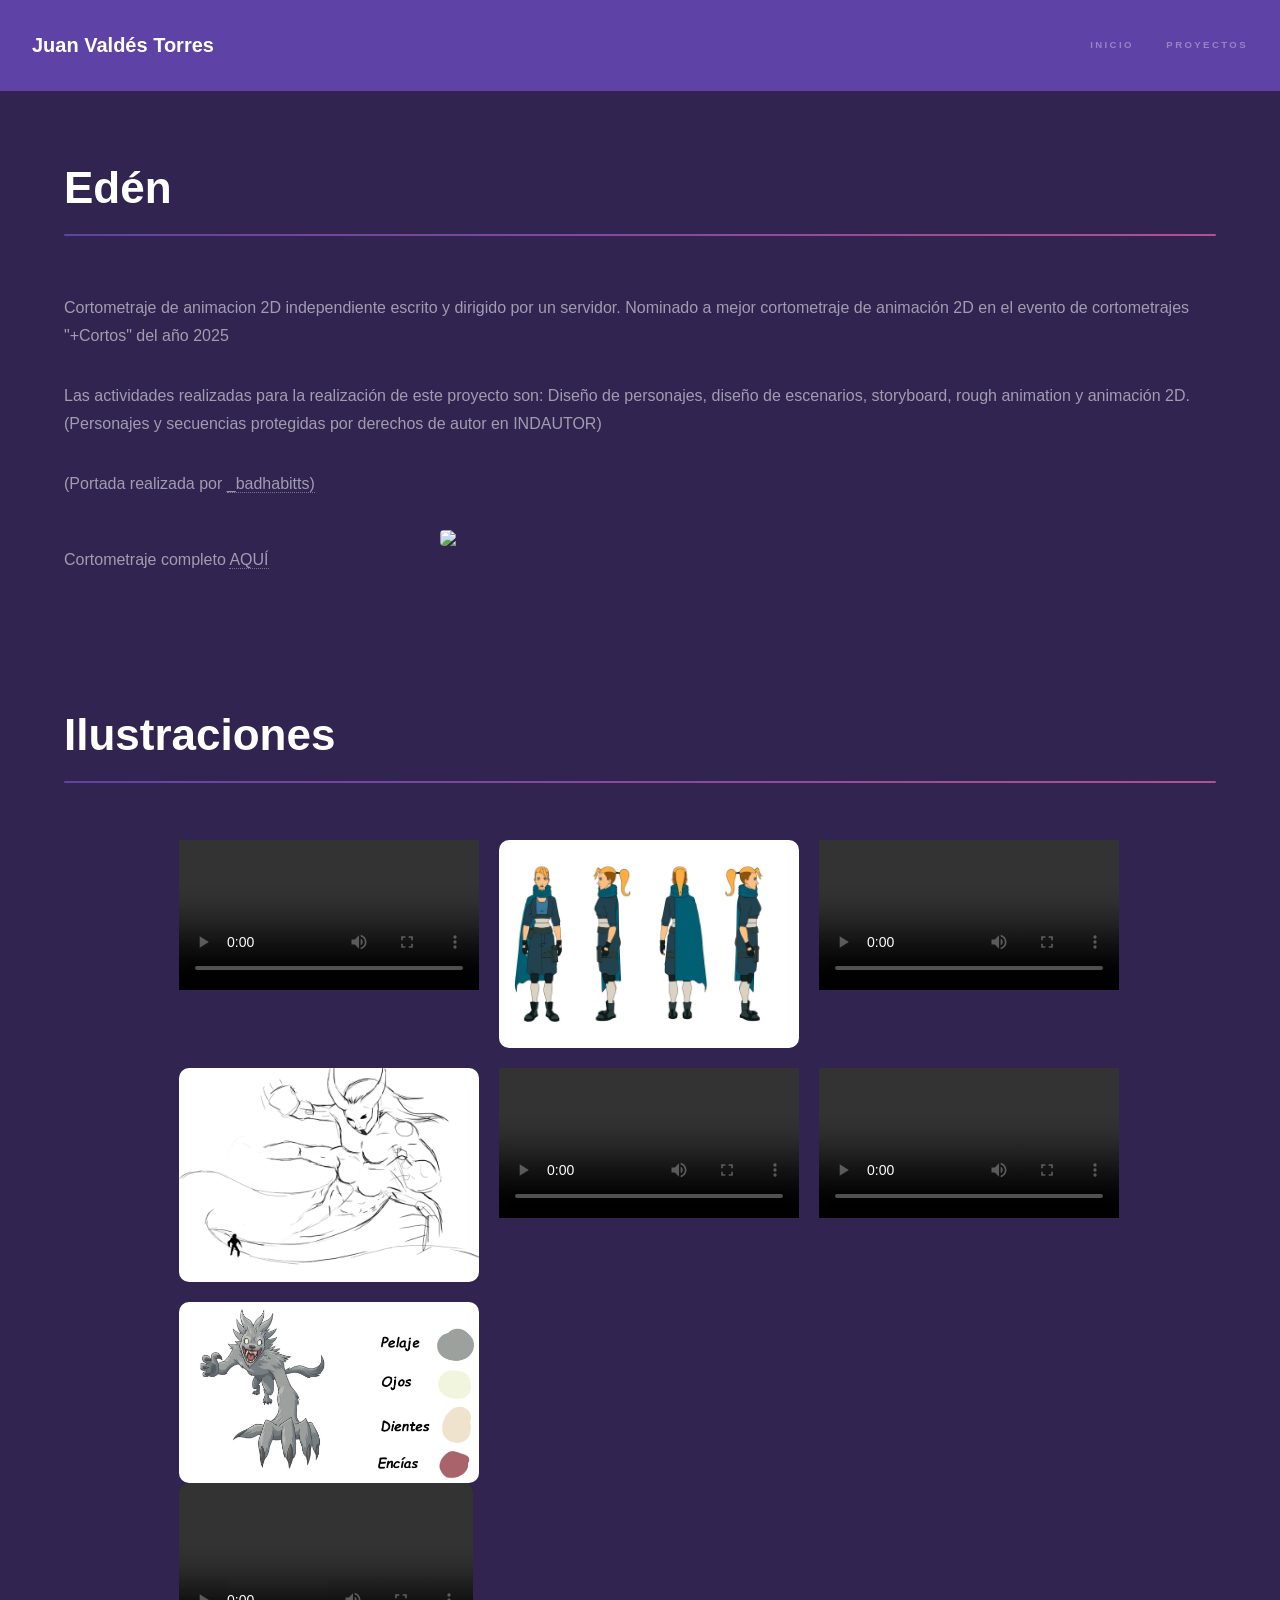
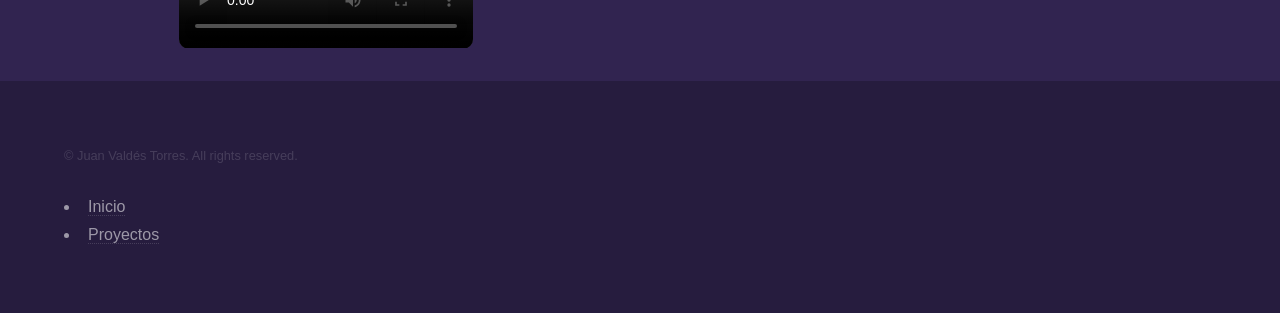
==== commit d7d57def: "Update Eden.html" ====
--- a/Eden.html
+++ b/Eden.html
@@ -67,15 +67,18 @@
 									<source src="images/Eden1/2.mp4" type="video/mp4">
 									</video>
 
-									<video controls width="300">
-									<source src="images/Eden1/3.mp4" type="video/mp4">
-									</video>
-
 									<img src="images/Eden1/7.png" onclick="abrir(this)">
-
-
 								</div>
 
+								<div class="galeria">
+									<div class="video-box">
+									    <video controls class="video-portafolio">
+									        <source src="images/Eden1/3.mp4" type="video/mp4">
+									    </video>
+									</div>
+								</div>
+
+							
 								<div id="lightbox" class="lightbox">
 									<span class="cerrar">&times;</span>
 									<div class="contenedor-imagen">
@@ -115,4 +118,4 @@
 			<script src="assets/js/main.js"></script>
 
 	</body>
-</html>+</html>
--- a/assets/css/main.css
+++ b/assets/css/main.css
@@ -2687,6 +2687,27 @@
 		user-select:none;
 	}
 
+	.video-box{
+
+    width:100%;
+    aspect-ratio:16/9;
+
+    overflow:hidden;
+
+    border-radius:10px;
+	}
+	
+	.video-portafolio{
+	
+	    width:100%;
+	    height:100%;
+	
+	    object-fit:cover;
+	
+	    display:block;
+	
+	}
+
 /* List */
 
 	ol {
@@ -3980,4 +4001,4 @@
 				background-attachment: scroll;
 			}
 
-		}+		}
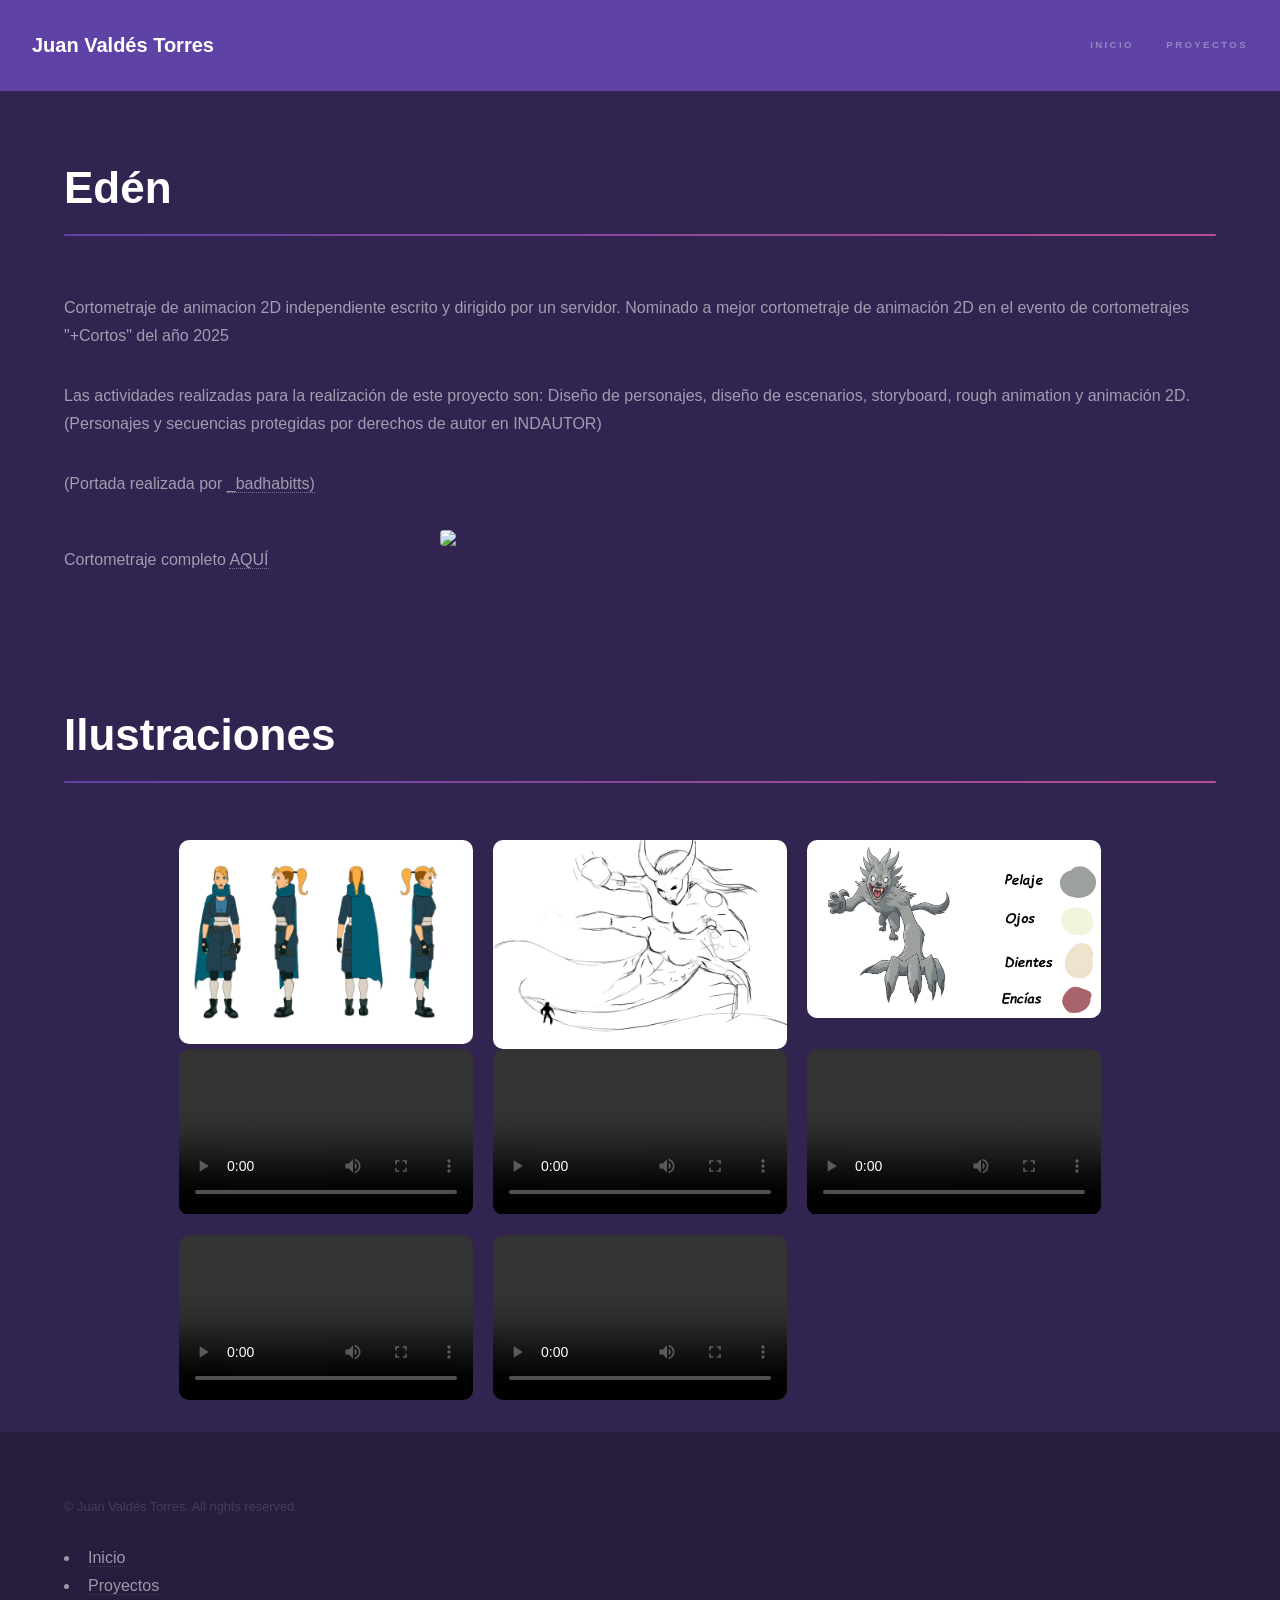
==== commit 058ed833: "Update Eden.html" ====
--- a/Eden.html
+++ b/Eden.html
@@ -46,36 +46,43 @@
 						<div class="inner">
 							<h1 class="major">Ilustraciones</h1>
 								<div class="galeria">
-
-									<video controls width="300">
-									<source src="images/Eden1/1.mp4" type="video/mp4">
-									</video>
-
+									
 									<img src="images/Eden1/2.jpeg" onclick="abrir(this)">
-
-									<video controls width="300">
-									<source src="images/Eden1/Secuencia 15.mp4" type="video/mp4">
-									</video>
-
 									<img src="images/Eden1/1.png" onclick="abrir(this)">
-
-									<video controls width="300">
-									<source src="images/Eden1/Animatic 4.mp4" type="video/mp4">
-									</video>
-
-									<video controls width="300">
-									<source src="images/Eden1/2.mp4" type="video/mp4">
-									</video>
-
 									<img src="images/Eden1/7.png" onclick="abrir(this)">
 								</div>
 
 								<div class="galeria">
 									<div class="video-box">
 									    <video controls class="video-portafolio">
+											<source src="images/Eden1/1.mp4" type="video/mp4">
+									    </video>
+									</div>
+									
+									<div class="video-box">
+									    <video controls class="video-portafolio">
+											<source src="images/Eden1/Secuencia 15.mp4" type="video/mp4">
+									    </video>
+									</div>
+									
+									<div class="video-box">
+									    <video controls class="video-portafolio">
+											<source src="images/Eden1/Animatic 4.mp4" type="video/mp4">
+									    </video>
+									</div>
+									
+									<div class="video-box">
+									    <video controls class="video-portafolio">
+											<source src="images/Eden1/2.mp4" type="video/mp4">
+									    </video>
+									</div>
+									
+									<div class="video-box">
+									    <video controls class="video-portafolio">
 									        <source src="images/Eden1/3.mp4" type="video/mp4">
 									    </video>
 									</div>
+									
 								</div>
 
 							
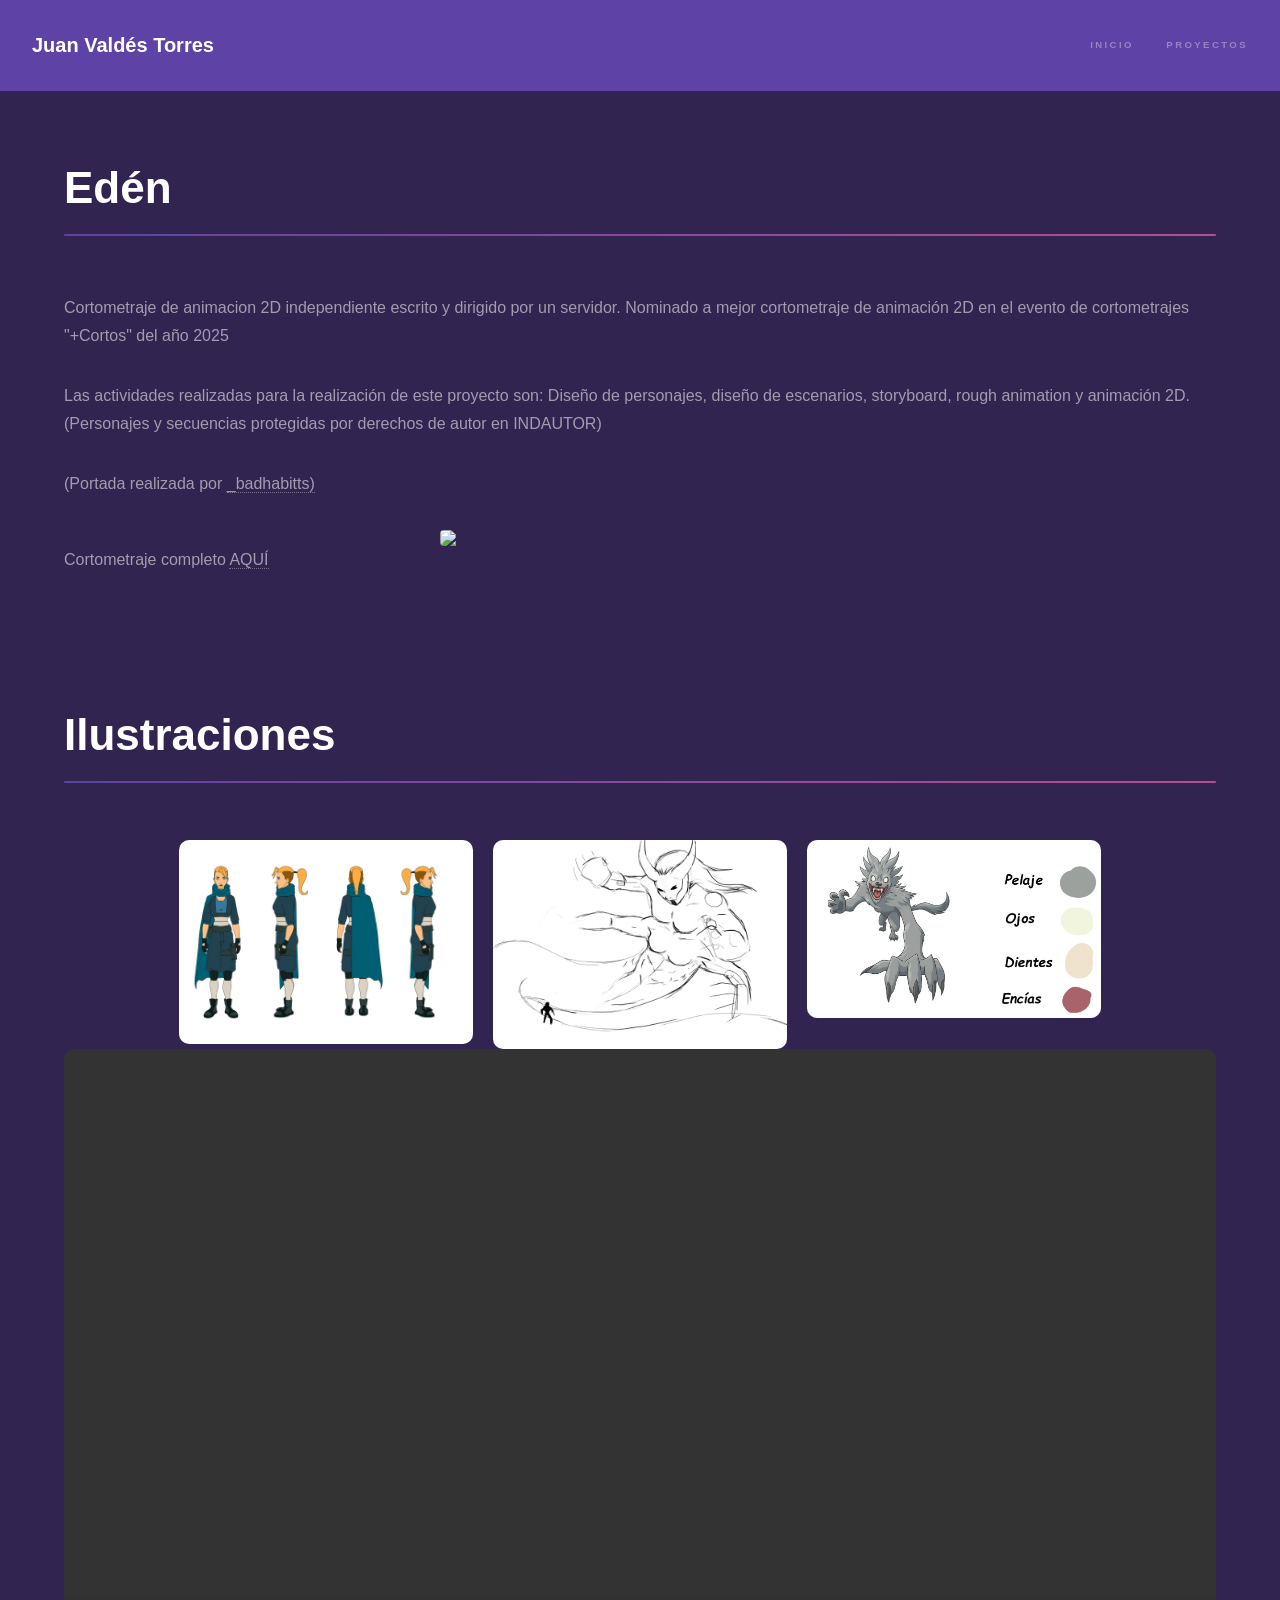
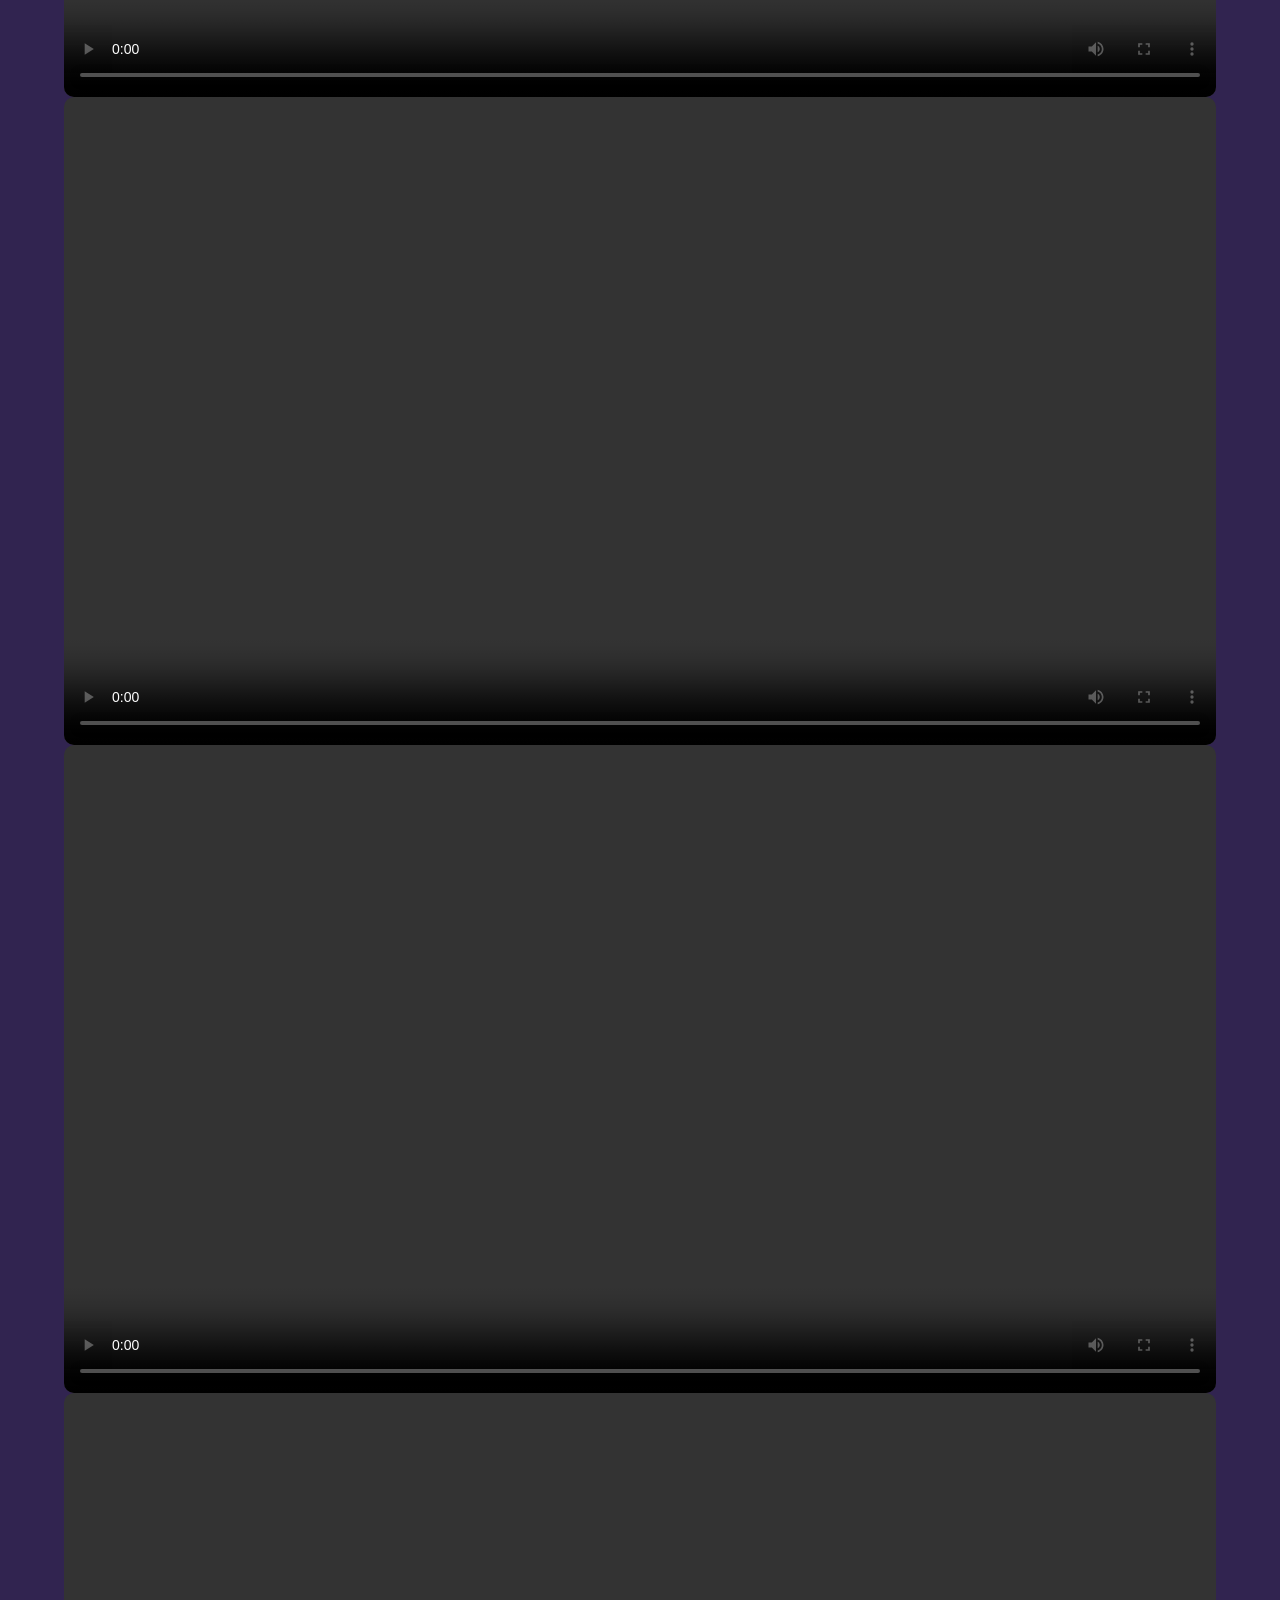
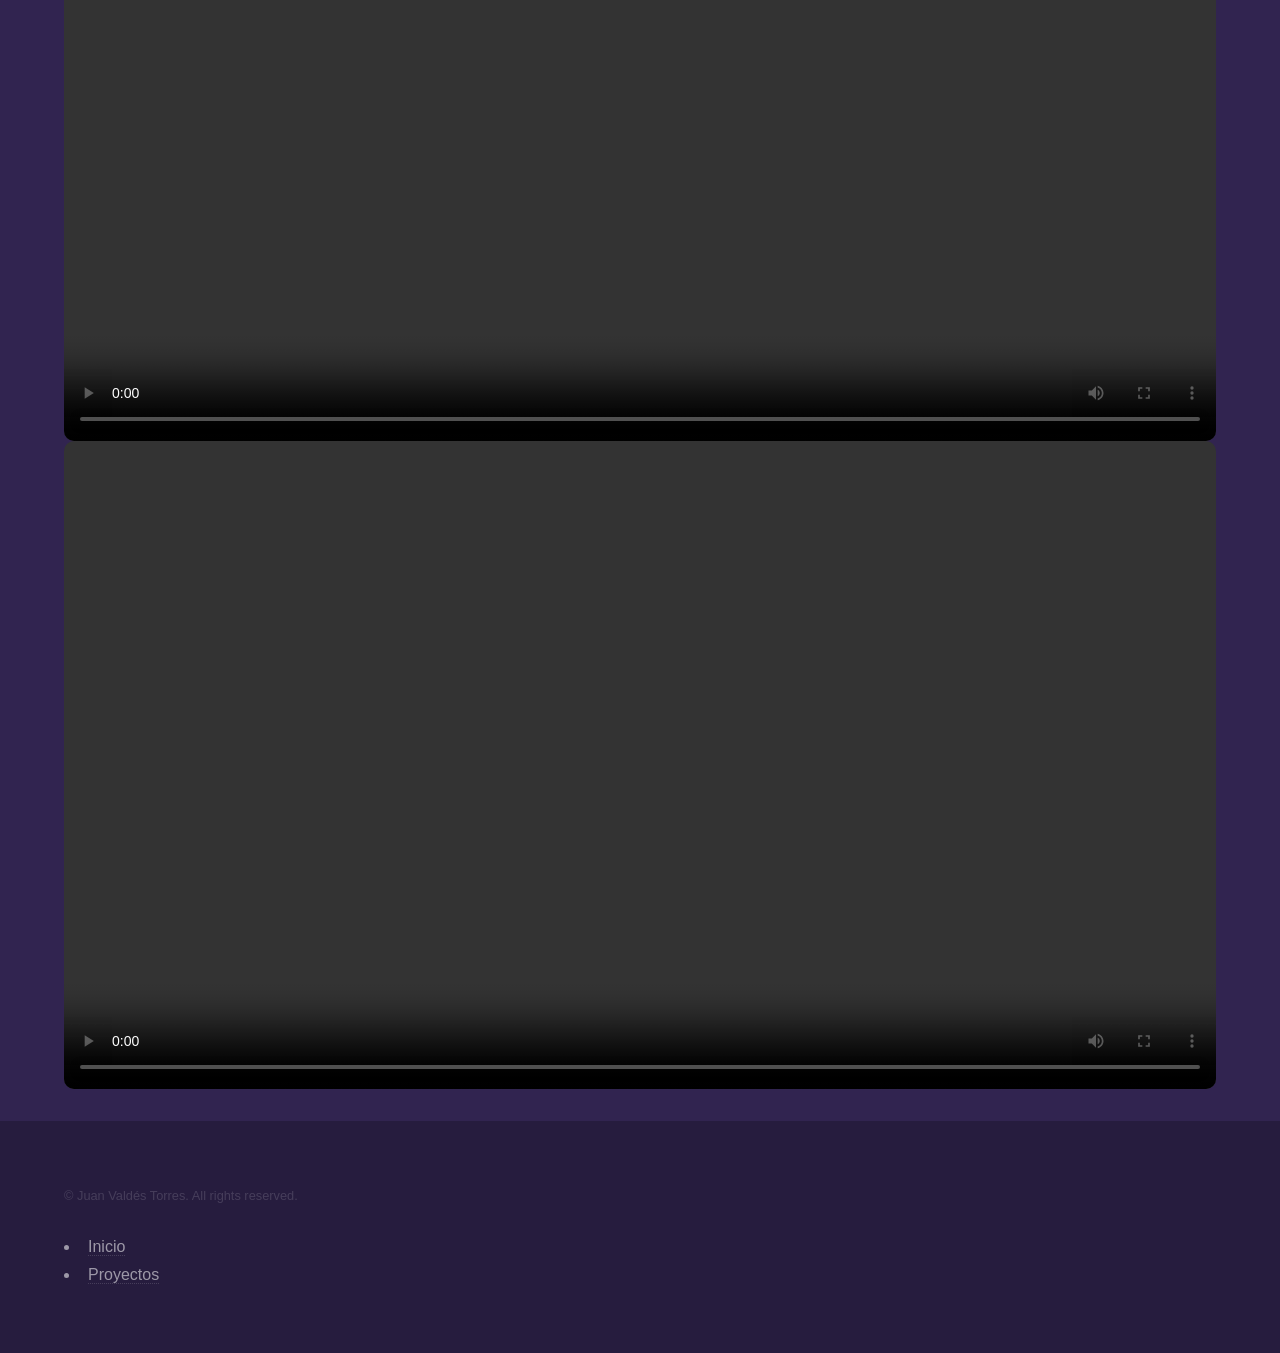
==== commit 8e65a97d: "Update Eden.html" ====
--- a/Eden.html
+++ b/Eden.html
@@ -52,9 +52,8 @@
 									<img src="images/Eden1/7.png" onclick="abrir(this)">
 								</div>
 
-								<div class="galeria">
 									<div class="video-box">
-									    <video controls class="video-portafolio">
+									    <video controls class="video-portafolio" controlsList="nodownload noplaybackrate" disablePictureInPicture>
 											<source src="images/Eden1/1.mp4" type="video/mp4">
 									    </video>
 									</div>
@@ -82,10 +81,7 @@
 									        <source src="images/Eden1/3.mp4" type="video/mp4">
 									    </video>
 									</div>
-									
-								</div>
 
-							
 								<div id="lightbox" class="lightbox">
 									<span class="cerrar">&times;</span>
 									<div class="contenedor-imagen">
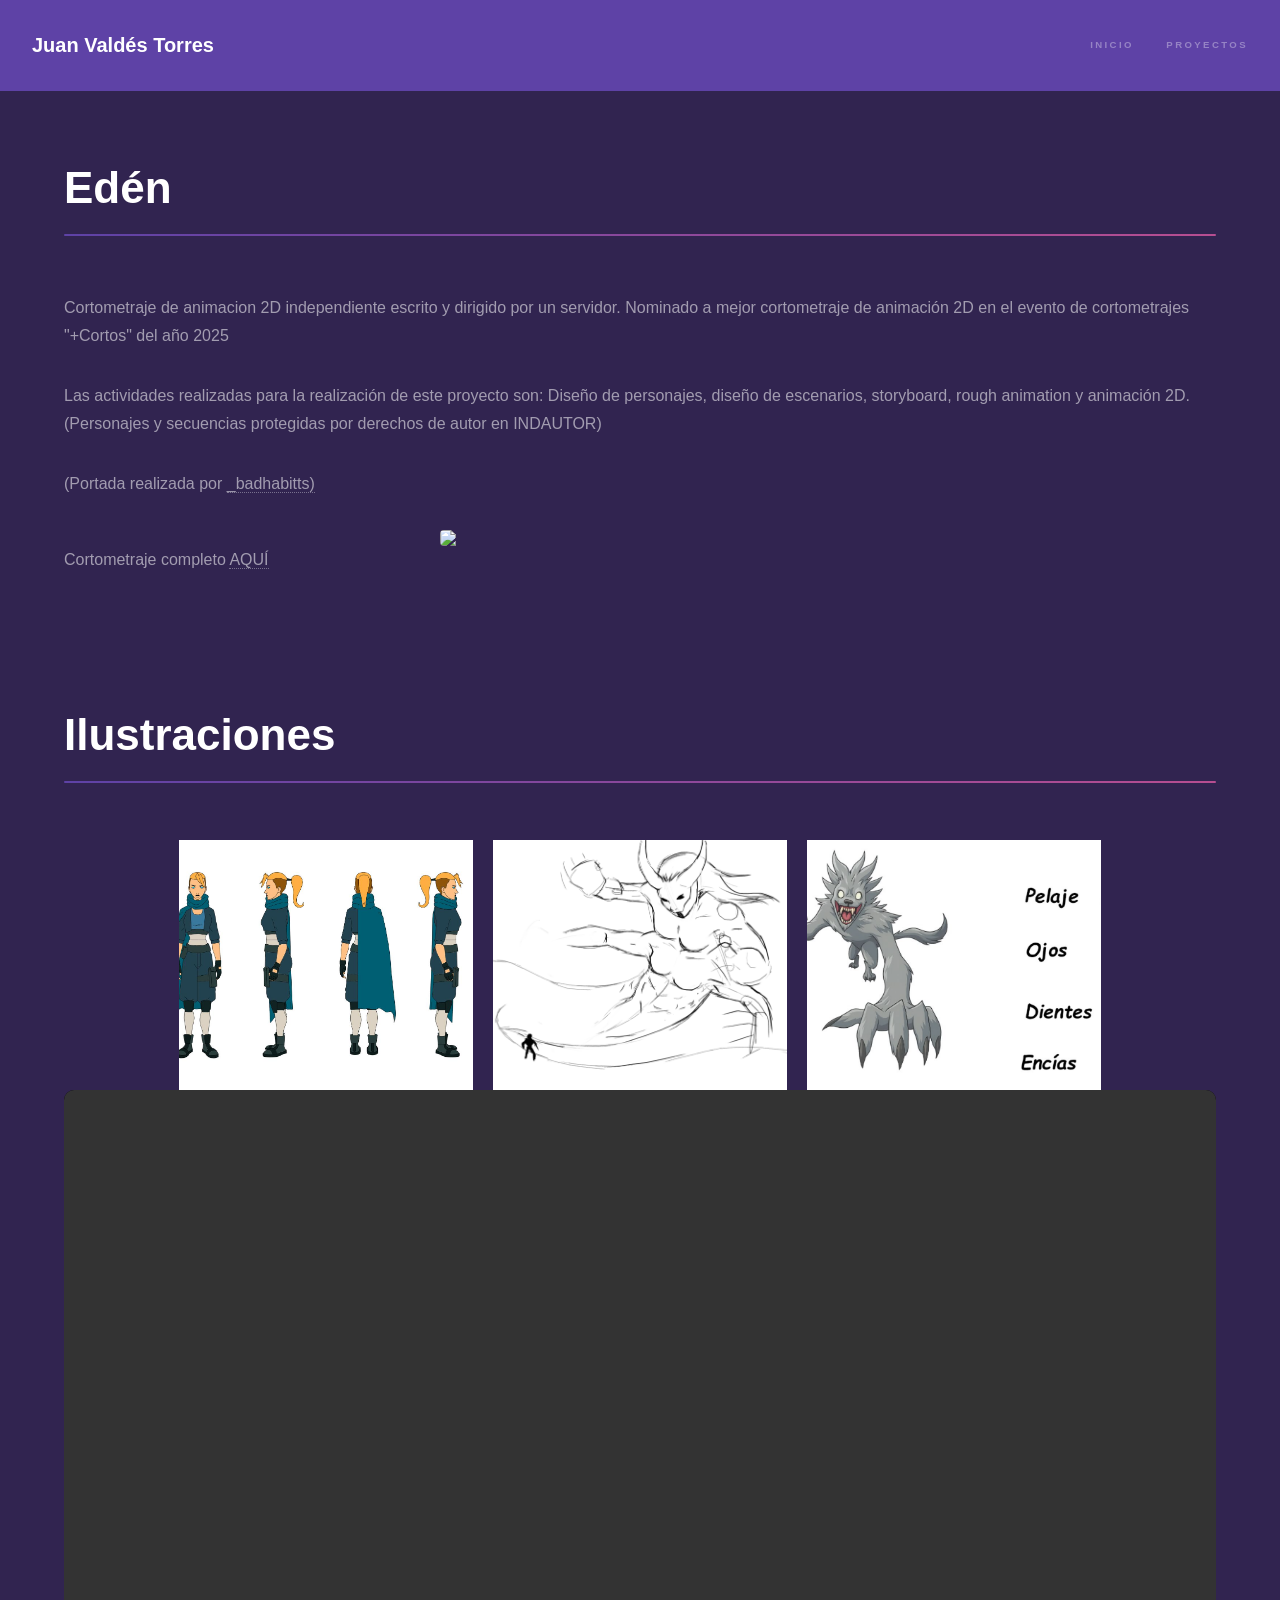
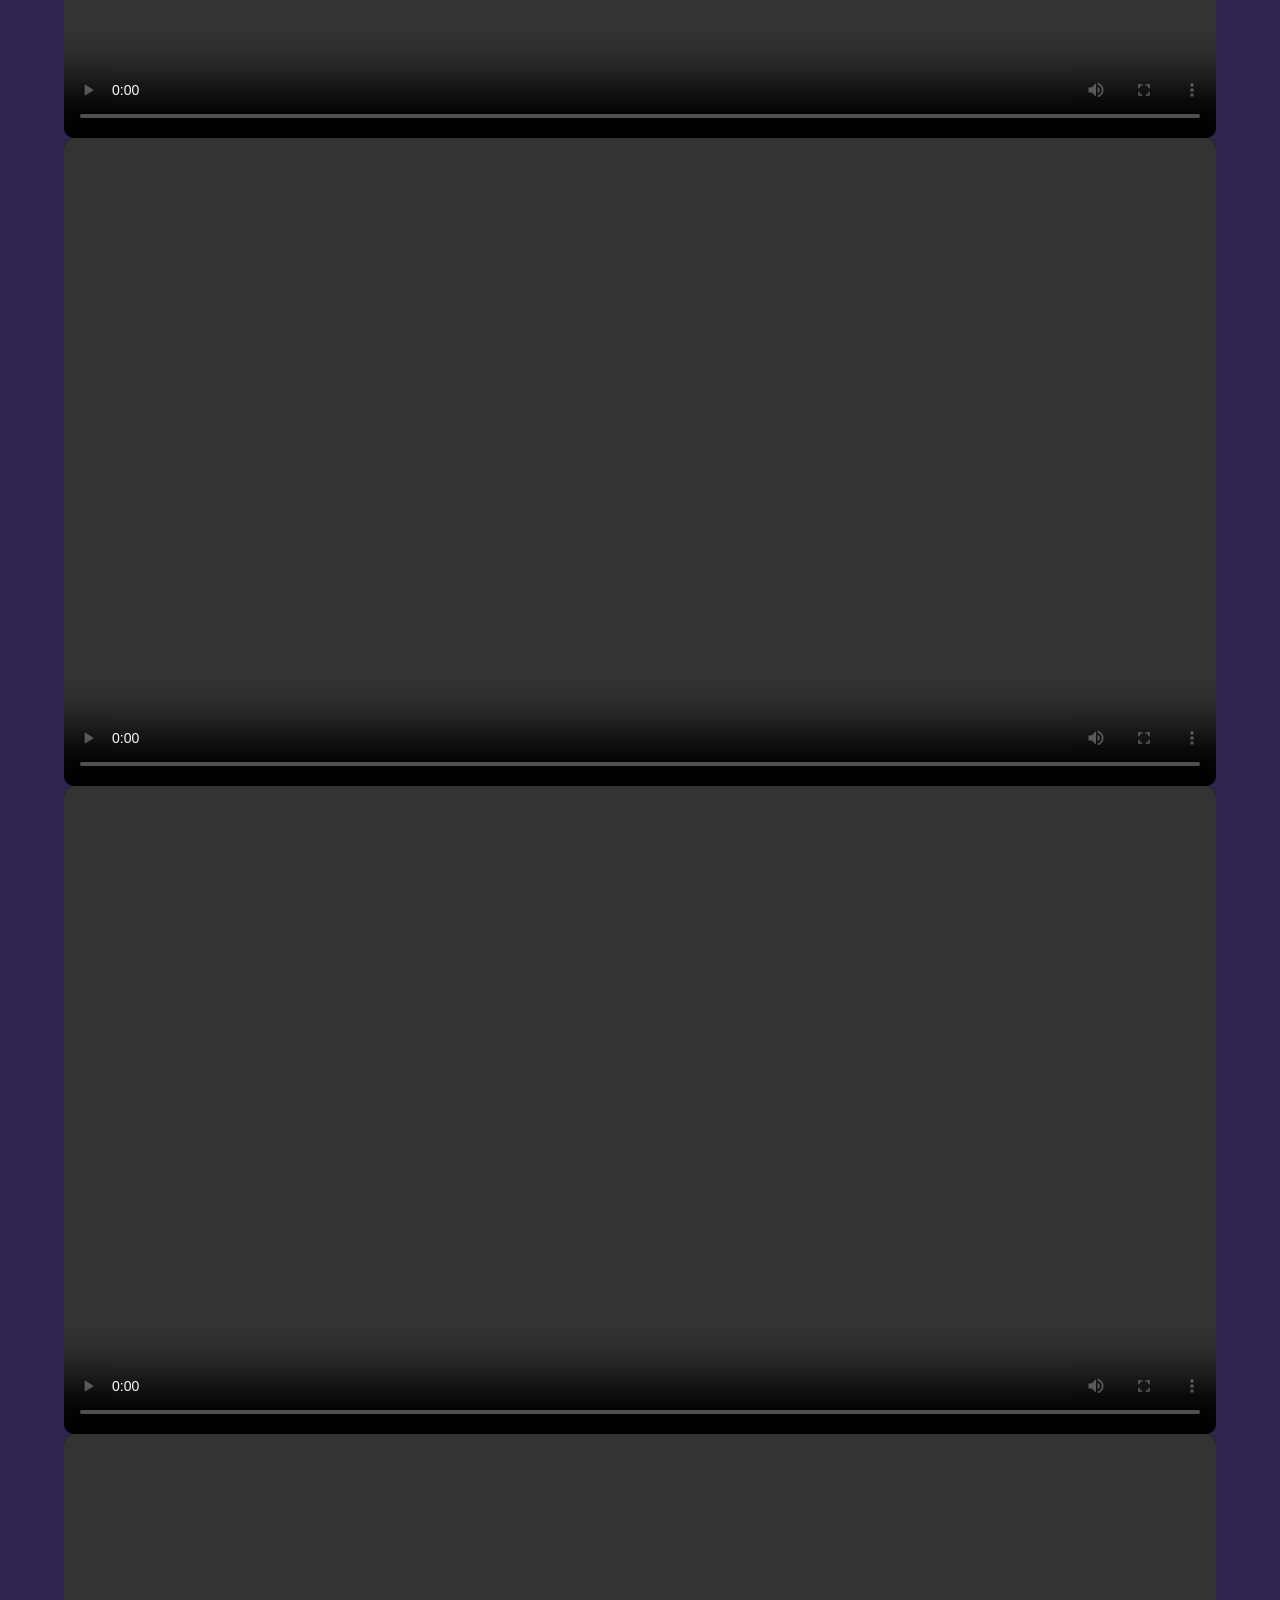
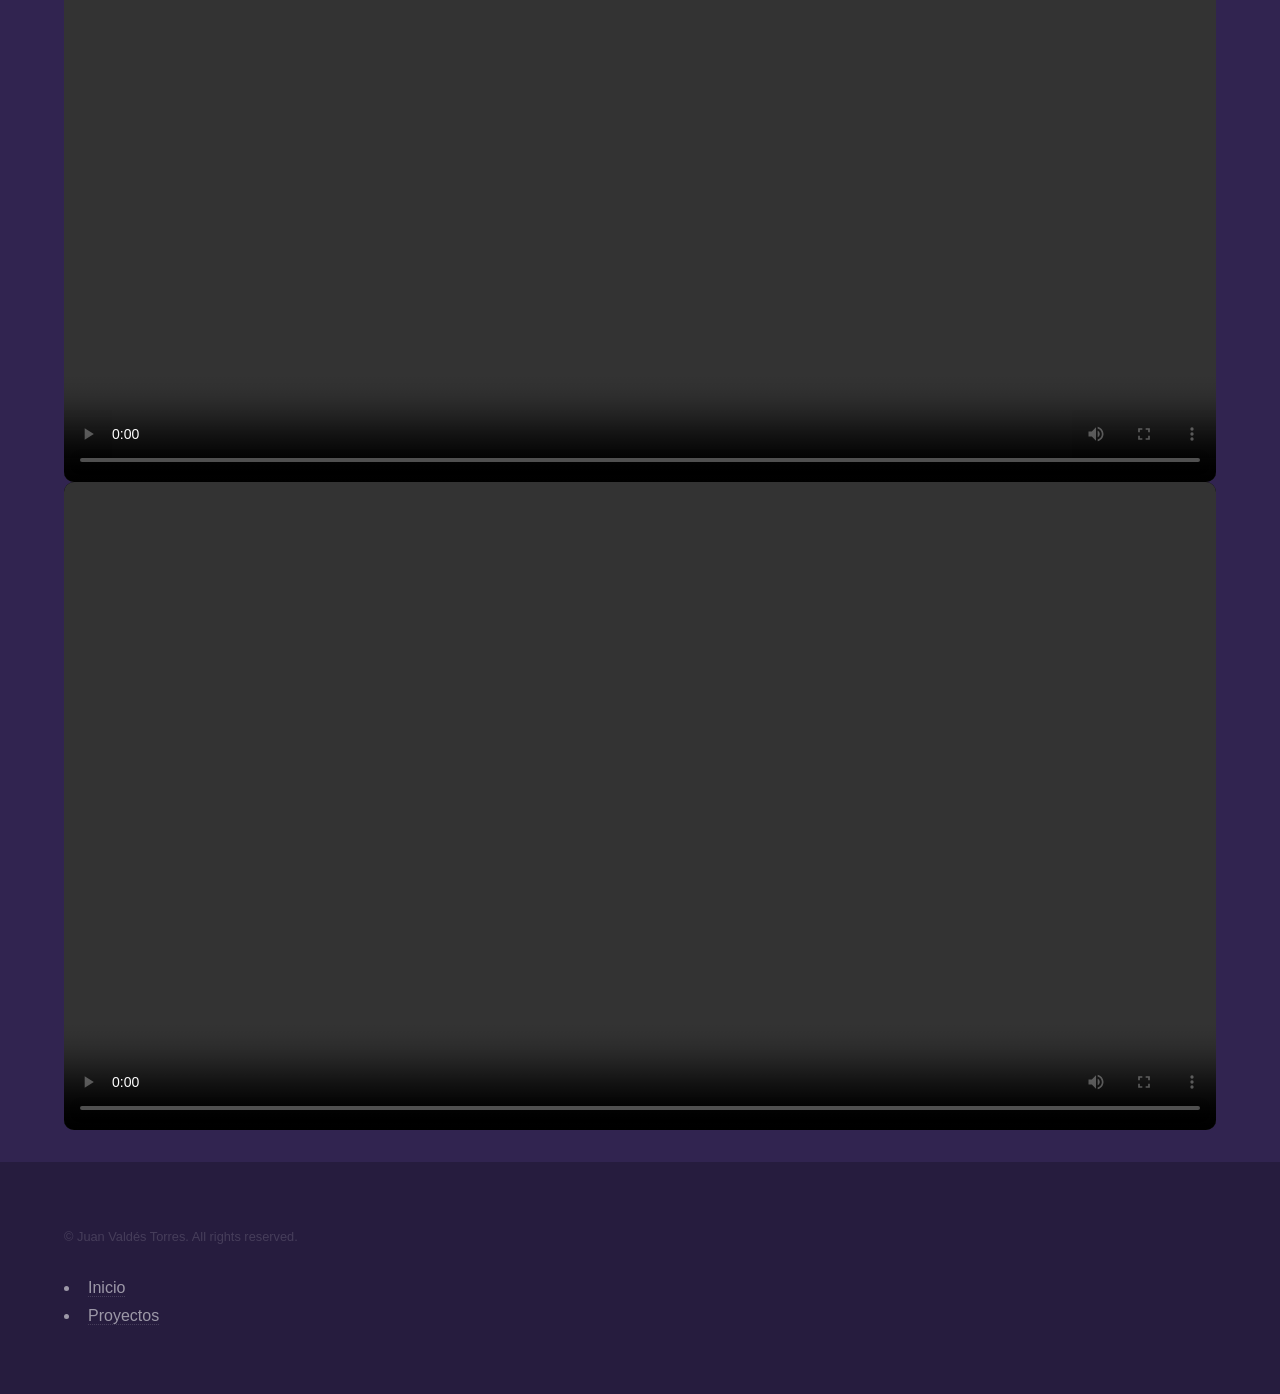
==== commit 47fa9347: "Update Eden.html" ====
--- a/Eden.html
+++ b/Eden.html
@@ -59,25 +59,25 @@
 									</div>
 									
 									<div class="video-box">
-									    <video controls class="video-portafolio">
+									    <video controls class="video-portafolio" controlsList="nodownload noplaybackrate" disablePictureInPicture>
 											<source src="images/Eden1/Secuencia 15.mp4" type="video/mp4">
 									    </video>
 									</div>
 									
 									<div class="video-box">
-									    <video controls class="video-portafolio">
+									    <video controls class="video-portafolio" controlsList="nodownload noplaybackrate" disablePictureInPicture>
 											<source src="images/Eden1/Animatic 4.mp4" type="video/mp4">
 									    </video>
 									</div>
 									
 									<div class="video-box">
-									    <video controls class="video-portafolio">
+									    <video controls class="video-portafolio" controlsList="nodownload noplaybackrate" disablePictureInPicture>
 											<source src="images/Eden1/2.mp4" type="video/mp4">
 									    </video>
 									</div>
 									
 									<div class="video-box">
-									    <video controls class="video-portafolio">
+									    <video controls class="video-portafolio" controlsList="nodownload noplaybackrate" disablePictureInPicture>
 									        <source src="images/Eden1/3.mp4" type="video/mp4">
 									    </video>
 									</div>
--- a/assets/css/main.css
+++ b/assets/css/main.css
@@ -2628,9 +2628,11 @@
 	}
 
 	.galeria img{
-		width: 100%;
-		border-radius: 10px;
-	}
+	    width:100%;
+	    height:250px;
+	    object-fit:cover;
+	}
+	
 
 	.lightbox{
 		display:none;
@@ -2702,8 +2704,9 @@
 	    width:100%;
 	    height:100%;
 	
-	    object-fit:cover;
-	
+	    object-fit:contain;
+		background:black;
+		
 	    display:block;
 	
 	}
